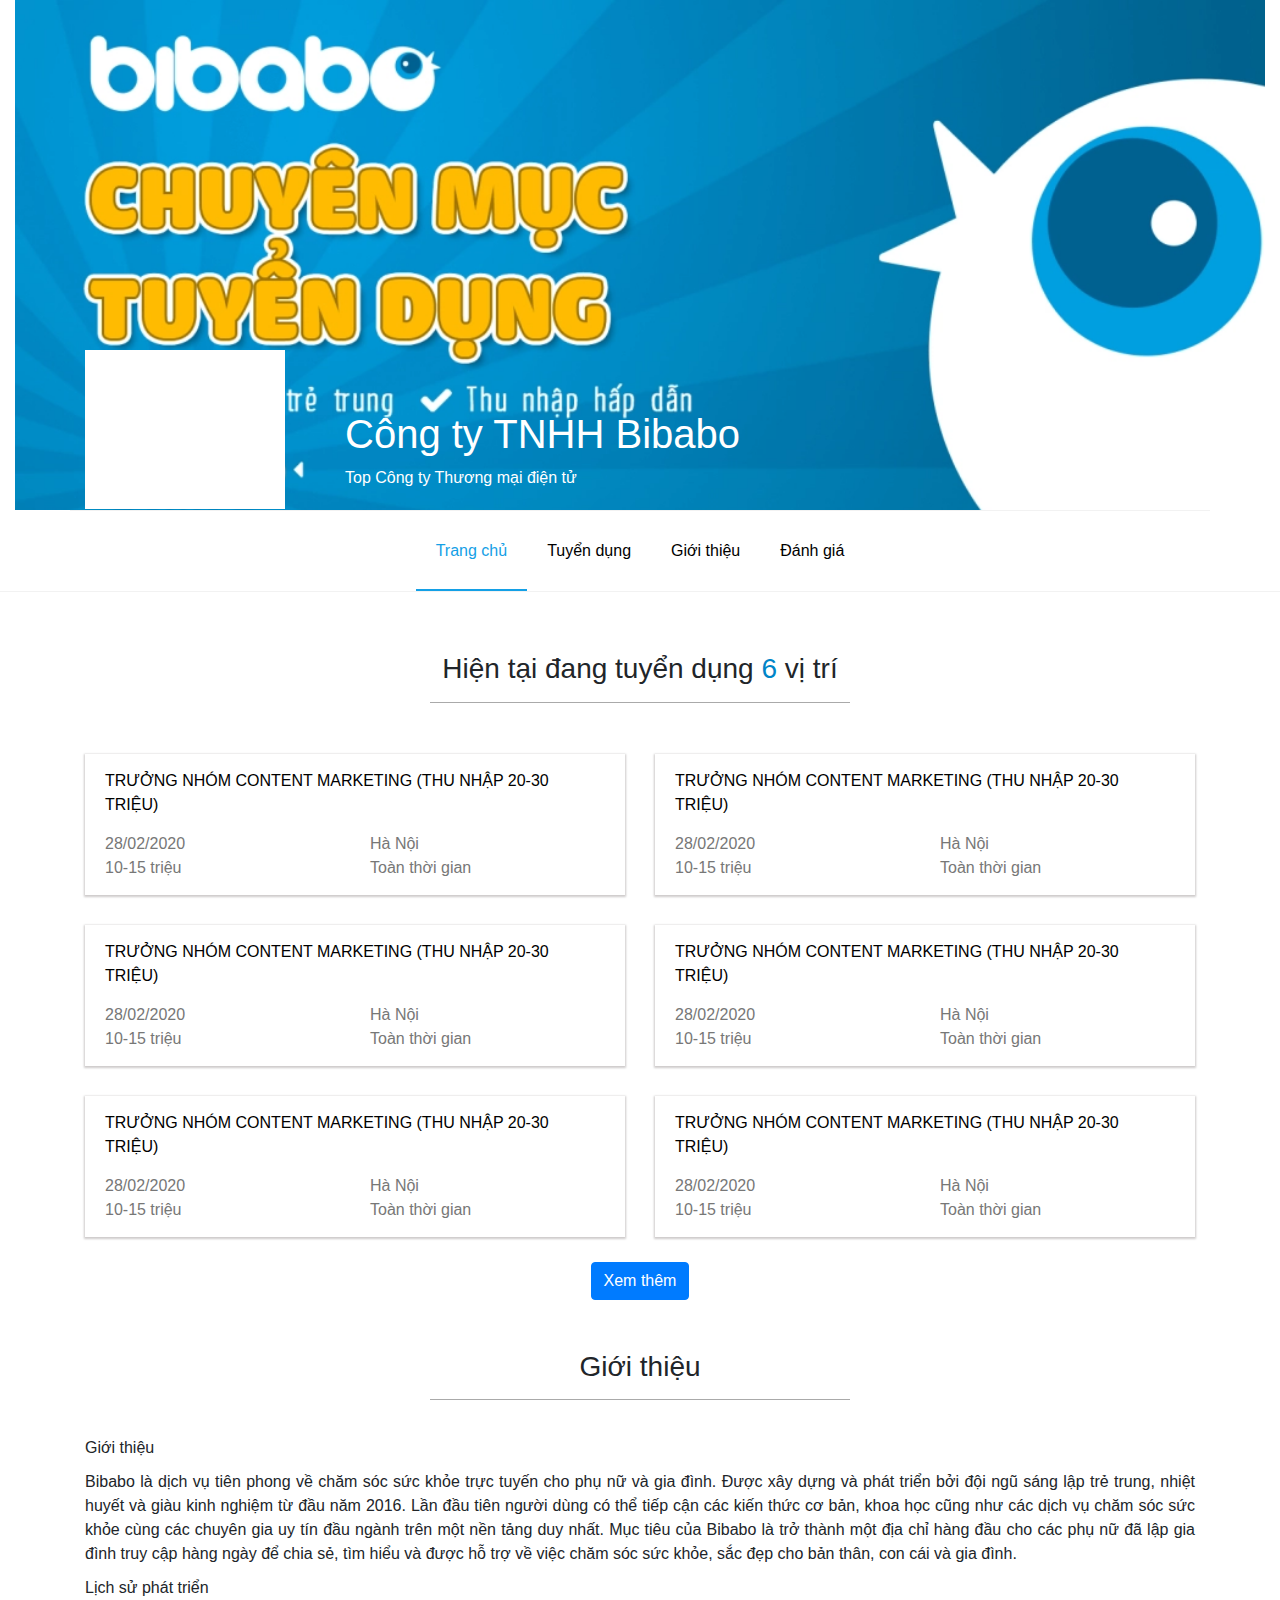
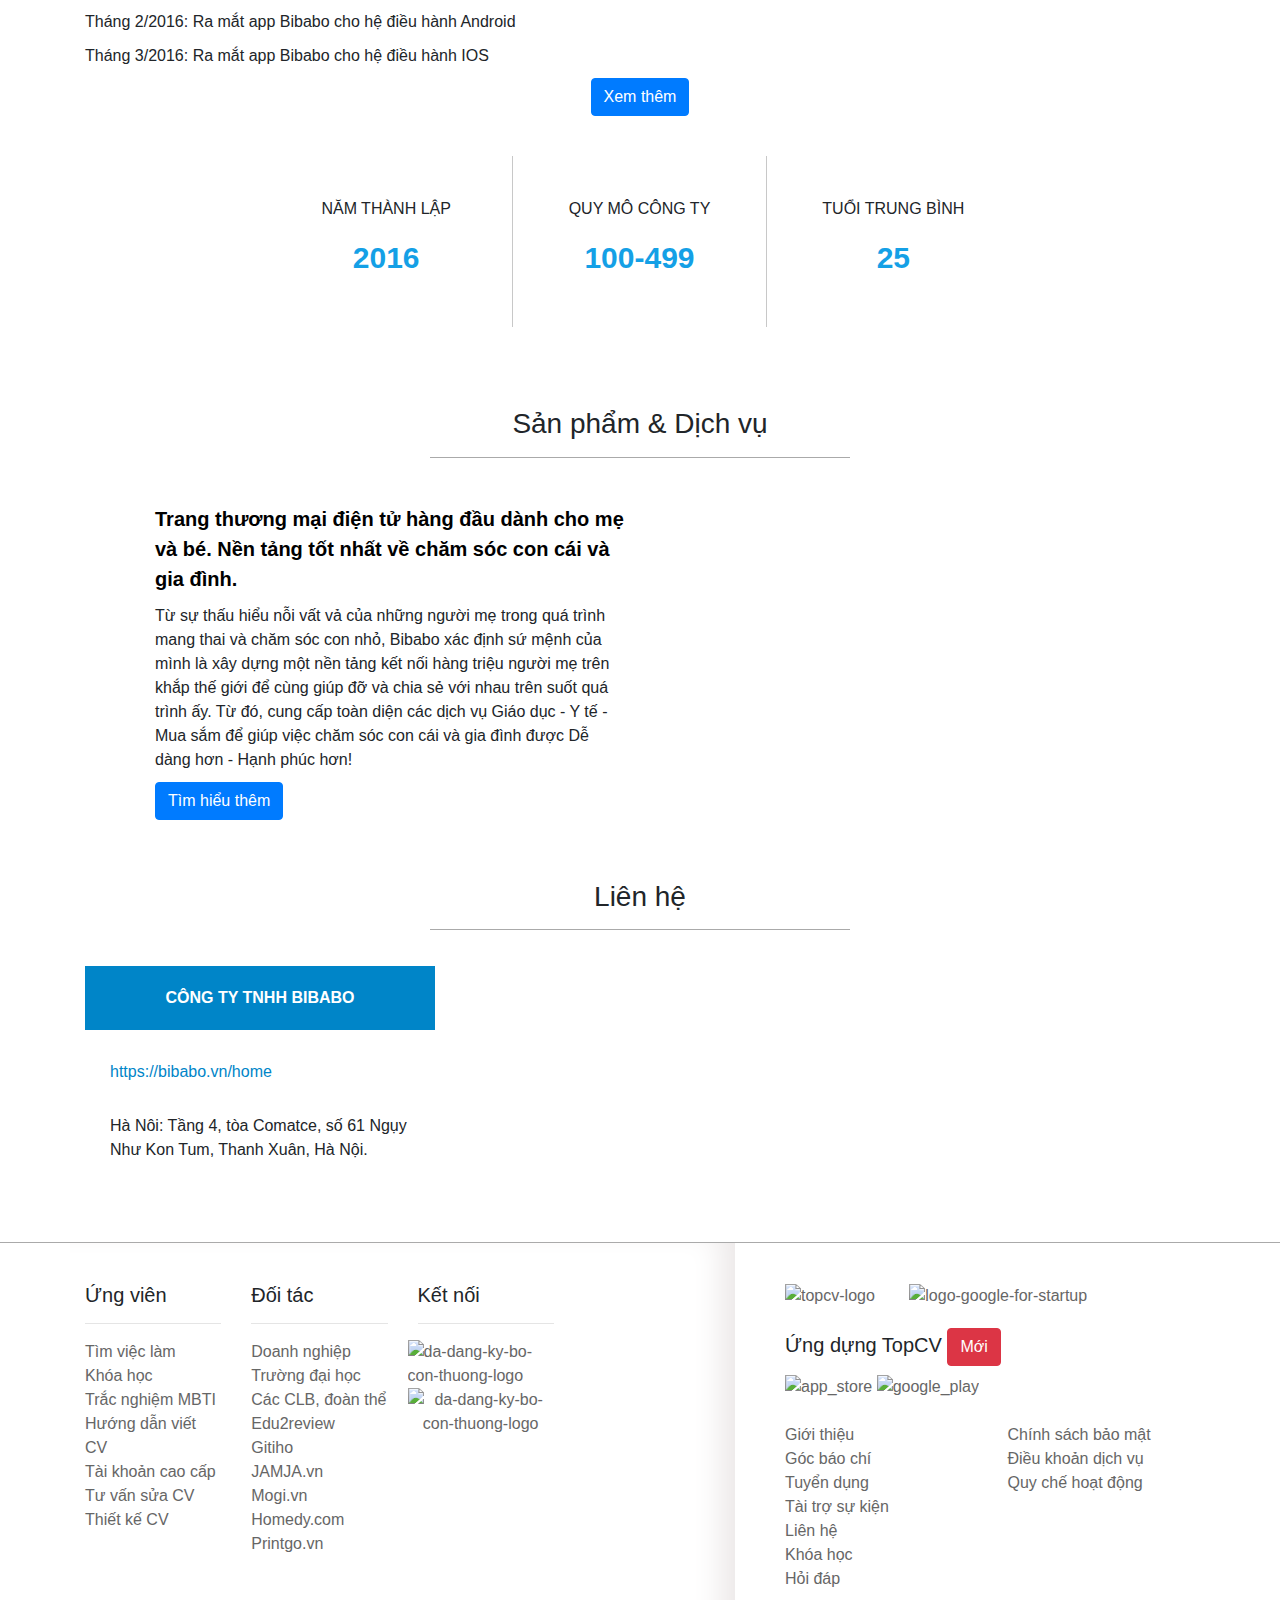
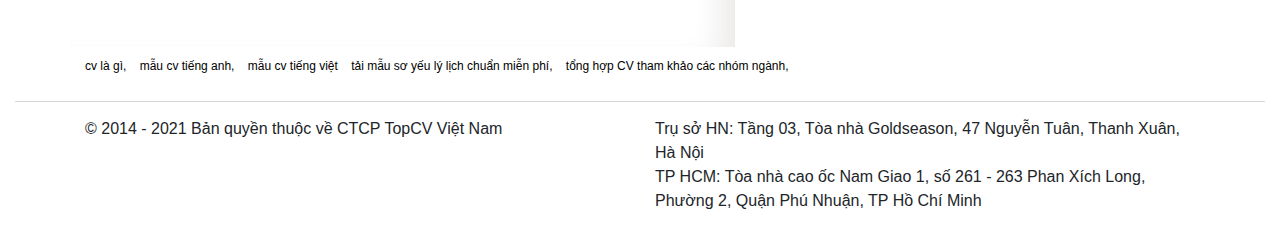
==== index.html @ a56f19a6 "Test front-end" ====
<!doctype html>
<html lang="en">

<head>
  <title>Công ty TNHH Bibabo - Chuyên trang tuyển dụng</title>
  <!-- Required meta tags -->
  <meta charset="utf-8">
  <meta name="viewport" content="width=device-width, initial-scale=1, shrink-to-fit=no">
  <link rel="icon" href="https://www.topcv.vn/v3/images/new/favicon.ico" type="image/x-icon">

  <!-- Bootstrap CSS -->
  <link rel="stylesheet" href="css/bootstrap.min.css">
  <link rel="stylesheet" href="https://pro.fontawesome.com/releases/v5.10.0/css/all.css"
    integrity="sha384-AYmEC3Yw5cVb3ZcuHtOA93w35dYTsvhLPVnYs9eStHfGJvOvKxVfELGroGkvsg+p" crossorigin="anonymous" />
  <link rel="stylesheet" href="css/myCSS.css">

</head>

<body>
  <div class="container-fluid" id="header">
    <div id="banner">
      <!-- <img src="images/BM8U6FrysCcQpXoqJzgl.webp" alt="" style="width:100%; height: 480px;"> -->
      <div class="container" style="padding-top: 350px;">
        <div id="logo_head">
          <img src="https://static.topcv.vn/company_logos/cong-ty-tnhh-bibabo-5f7d6b981f08b.jpg" alt="">
        </div>
        <div id="name_head">
          <h1>Công ty TNHH Bibabo</h1>
          <div>
            <a href="#" style="color: #fff">Top Công ty Thương mại điện tử</a>
          </div>
        </div>
      </div>
    </div>
    <div class="container" id="menu">
      <ul class="nav justify-content-center nav_fix d-flex">
        <li class="nav-item">
          <a class="nav-link active" href="index.html">Trang chủ</a>
        </li>
        <li class="nav-item">
          <a class="nav-link " href="tuyendung.html">Tuyển dụng</a>
        </li>
        <li class="nav-item">
          <a class="nav-link " href="gioithieu.html">Giới thiệu</a>
        </li>
        <li class="nav-item">
          <a class="nav-link " href="danhgia.html">Đánh giá</a>
        </li>
      </ul>
    </div>
  </div>
  <div id="main">
    <div class="container">
      <div class="main_top">
        <h3>Hiện tại đang tuyển dụng <span style="color: #0085c8;">6</span> vị trí</h3>
        <hr>
      </div>
      <div class="main_bottom">
        <div class="row">
          <div class="col-md-6 col-sm-12 col-xs-12 wrapper-item">
            <div class="item">
              <div class="title">
                <a href="">Trưởng Nhóm Content Marketing (Thu Nhập 20-30 Triệu)</a>
              </div>
              <div class="row">
                <div class="col-md-6 col-sm-6">
                  <i class="far fa-calendar-alt"></i>
                  <span>28/02/2020</span>
                </div>
                <div class="col-md-6 col-sm-6">
                  <i class="fas fa-map-marker-alt"></i>
                  <span>Hà Nội</span>
                </div>
                <div class="col-md-6 col-sm-6">
                  <i class="fas fa-dollar-sign"></i>
                  <span>10-15 triệu</span>
                </div>
                <div class="col-md-6 col-sm-6">
                  <i class="far fa-clock"></i>
                  <span>Toàn thời gian</span>
                </div>
              </div>
            </div>
          </div>
          <div class="col-md-6 col-sm-12 col-xs-12 wrapper-item">
            <div class="item">
              <div class="title">
                <a href="">Trưởng Nhóm Content Marketing (Thu Nhập 20-30 Triệu)</a>
              </div>
              <div class="row">
                <div class="col-md-6 col-sm-6">
                  <i class="far fa-calendar-alt"></i>
                  <span>28/02/2020</span>
                </div>
                <div class="col-md-6 col-sm-6">
                  <i class="fas fa-map-marker-alt"></i>
                  <span>Hà Nội</span>
                </div>
                <div class="col-md-6 col-sm-6">
                  <i class="fas fa-dollar-sign"></i>
                  <span>10-15 triệu</span>
                </div>
                <div class="col-md-6 col-sm-6">
                  <i class="far fa-clock"></i>
                  <span>Toàn thời gian</span>
                </div>
              </div>
            </div>
          </div>
          <div class="col-md-6 col-sm-12 col-xs-12 wrapper-item">
            <div class="item">
              <div class="title">
                <a href="">Trưởng Nhóm Content Marketing (Thu Nhập 20-30 Triệu)</a>
              </div>
              <div class="row">
                <div class="col-md-6 col-sm-6">
                  <i class="far fa-calendar-alt"></i>
                  <span>28/02/2020</span>
                </div>
                <div class="col-md-6 col-sm-6">
                  <i class="fas fa-map-marker-alt"></i>
                  <span>Hà Nội</span>
                </div>
                <div class="col-md-6 col-sm-6">
                  <i class="fas fa-dollar-sign"></i>
                  <span>10-15 triệu</span>
                </div>
                <div class="col-md-6 col-sm-6">
                  <i class="far fa-clock"></i>
                  <span>Toàn thời gian</span>
                </div>
              </div>
            </div>
          </div>
          <div class="col-md-6 col-sm-12 col-xs-12 wrapper-item">
            <div class="item">
              <div class="title">
                <a href="">Trưởng Nhóm Content Marketing (Thu Nhập 20-30 Triệu)</a>
              </div>
              <div class="row">
                <div class="col-md-6 col-sm-6">
                  <i class="far fa-calendar-alt"></i>
                  <span>28/02/2020</span>
                </div>
                <div class="col-md-6 col-sm-6">
                  <i class="fas fa-map-marker-alt"></i>
                  <span>Hà Nội</span>
                </div>
                <div class="col-md-6 col-sm-6">
                  <i class="fas fa-dollar-sign"></i>
                  <span>10-15 triệu</span>
                </div>
                <div class="col-md-6 col-sm-6">
                  <i class="far fa-clock"></i>
                  <span>Toàn thời gian</span>
                </div>
              </div>
            </div>
          </div>
          <div class="col-md-6 col-sm-12 col-xs-12 wrapper-item">
            <div class="item">
              <div class="title">
                <a href="">Trưởng Nhóm Content Marketing (Thu Nhập 20-30 Triệu)</a>
              </div>
              <div class="row">
                <div class="col-md-6 col-sm-6">
                  <i class="far fa-calendar-alt"></i>
                  <span>28/02/2020</span>
                </div>
                <div class="col-md-6 col-sm-6">
                  <i class="fas fa-map-marker-alt"></i>
                  <span>Hà Nội</span>
                </div>
                <div class="col-md-6 col-sm-6">
                  <i class="fas fa-dollar-sign"></i>
                  <span>10-15 triệu</span>
                </div>
                <div class="col-md-6 col-sm-6">
                  <i class="far fa-clock"></i>
                  <span>Toàn thời gian</span>
                </div>
              </div>
            </div>
          </div>
          <div class="col-md-6 col-sm-12 col-xs-12 wrapper-item">
            <div class="item">
              <div class="title">
                <a href="">Trưởng Nhóm Content Marketing (Thu Nhập 20-30 Triệu)</a>
              </div>
              <div class="row">
                <div class="col-md-6 col-sm-6">
                  <i class="far fa-calendar-alt"></i>
                  <span>28/02/2020</span>
                </div>
                <div class="col-md-6 col-sm-6">
                  <i class="fas fa-map-marker-alt"></i>
                  <span>Hà Nội</span>
                </div>
                <div class="col-md-6 col-sm-6">
                  <i class="fas fa-dollar-sign"></i>
                  <span>10-15 triệu</span>
                </div>
                <div class="col-md-6 col-sm-6">
                  <i class="far fa-clock"></i>
                  <span>Toàn thời gian</span>
                </div>
              </div>
            </div>
          </div>
        </div>
      </div>
      <div class="text-center" style="margin: 10px 0;">
        <a class="btn btn-primary" href="tuyendung.html">Xem thêm <i class="fas fa-angle-right"></i></a>
      </div>
    </div>
    <div class="container">
      <div class="main_top">
        <h3>Giới thiệu</h3>
        <hr>
      </div>
      <div class="main_bottom">
        <div class="content" style="text-align: justify;">
          <p>Giới thiệu</p>
          <p>Bibabo là dịch vụ tiên phong về chăm sóc sức khỏe trực tuyến cho phụ nữ và gia đình. Được xây dựng và phát
            triển bởi đội ngũ sáng lập trẻ trung, nhiệt huyết và giàu kinh nghiệm từ đầu năm 2016. Lần đầu tiên người
            dùng
            có thể tiếp cận các kiến thức cơ bản, khoa học cũng như các dịch vụ chăm sóc sức khỏe cùng các chuyên gia uy
            tín đầu ngành trên một nền tảng duy nhất. Mục tiêu của Bibabo là trở thành một địa chỉ hàng đầu cho các phụ
            nữ
            đã lập gia đình truy cập hàng ngày để chia sẻ, tìm hiểu và được hỗ trợ về việc chăm sóc sức khỏe, sắc đẹp
            cho
            bản thân, con cái và gia đình.</p>
          <p>Lịch sử phát triển</p>
          <p>Tháng 2/2016: Ra mắt app Bibabo cho hệ điều hành Android</p>
          <p>Tháng 3/2016: Ra mắt app Bibabo cho hệ điều hành IOS</p>
          <div class="collapse" id="collapseExample">
            <div>
              <p>Tháng 5/2016: Số lượng người dùng app Bibabo đạt 10.000</p>
              <p>Tháng 8/2016: Chính thức ra mắt hệ thống thương mại điện tử Bibashop</p>
              <p>Tháng 2/2017: Người dùng app Bibabo đạt mốc 200.000</p>
            </div>
          </div>
        </div>
        <div class="text-center">
          <a class="btn btn-primary" data-toggle="collapse" href="#collapseExample" role="button" aria-expanded="false"
            aria-controls="collapseExample">
            Xem thêm <i class="fas fa-angle-right"></i>
          </a>
        </div>
      </div>
    </div>
    <div class="container">
      <div id="infor">
        <div class="row">
          <div class="col-md-2"></div>
          <div class="col-md-8">
            <div class="row text-center">
              <div class="col-md-4" style="background: #fff; border-right: 1px solid #c8c8c8;">
                <div class="box">
                  <div class="icon-box item-box"><i class="far fa-calendar-alt"></i></div>
                  <div class="title-box item-box">Năm thành lập</div>
                  <div class="val-box item-box">2016</div>
                </div>
              </div>
              <div class="col-md-4" style="background: #fff; border-right: 1px solid #c8c8c8;">
                <div class="box">
                  <div class="icon-box item-box"><i class="fas fa-users"></i></div>
                  <div class="title-box item-box">Quy mô công ty</div>
                  <div class="val-box item-box">100-499</div>
                </div>
              </div>
              <div class="col-md-4">
                <div class="box" style="background: #fff;">
                  <div class="icon-box item-box"><i class="fas fa-birthday-cake"></i></div>
                  <div class="title-box item-box">Tuổi trung bình</div>
                  <div class="val-box item-box">25</div>
                </div>
              </div>
            </div>
          </div>
        </div>
      </div>
    </div>
    <div class="container">
      <div id="product">
        <div class="main_top">
          <h3>Sản phẩm & Dịch vụ</h3>
          <hr>
        </div>
        <div class="main_bottom" id="product_content">
          <div class="row">
            <div class="col-md-6 col-sm-12">
              <div style="margin-bottom: 10px;">
                <a style="font-weight: bold;font-size: 20px;" href="#">Trang thương mại điện tử hàng đầu dành cho mẹ và
                  bé. Nền tảng tốt nhất về chăm sóc con cái và gia đình.</a>
              </div>
              <p>Từ sự thấu hiểu nỗi vất vả của những người mẹ trong quá trình mang thai và chăm sóc con nhỏ, Bibabo xác
                định sứ mệnh
                của mình là xây dựng một nền tảng kết nối hàng triệu người mẹ trên khắp thế giới để cùng giúp đỡ và chia
                sẻ với nhau trên
                suốt quá trình ấy. Từ đó, cung cấp toàn diện các dịch vụ Giáo dục - Y tế - Mua sắm để giúp việc chăm sóc
                con cái và gia
                đình được Dễ dàng hơn - Hạnh phúc hơn!</p>
              <div style="margin: 10px 0;">
                <a class="btn btn-primary" href="#">Tìm hiểu thêm <i class="fas fa-angle-right"></i></a>
              </div>
            </div>
            <div class="col-md-6 col-sm-12">
              <img style="max-width:100%"
                src="https://static.topcv.vn/premium_companies/services/b2c56e9846b5e0261707d430a480cfef-5f55f10886e73.jpg"
                alt="">
            </div>
          </div>
        </div>
      </div>
    </div>
    <div class="container">
      <div id="contact">
        <div class="main_top">
          <h3>Liên hệ</h3>
          <hr>
        </div>
        <div class="main_bottom">
          <div class="row">
            <div class="col-md-4">
              <div class="title_contact">
                CÔNG TY TNHH BIBABO
              </div>
              <div class="content_contact">
                <p style="padding: 10px 25px;"><i class="fas fa-globe-americas"></i> <span><a style="color:#0085c8;"
                      href="">https://bibabo.vn/home</a></span></p>
                <p style="padding: 10px 25px;"><i class="fas fa-map-marker-alt"></i> Hà Nôi: Tầng 4, tòa Comatce, số 61
                  Ngụy Như Kon Tum, Thanh Xuân, Hà Nội.</p>
              </div>
            </div>
            <div class="col-md-8" style="padding: 15px; height: 195px;">
              <iframe style="height: 100%; width: 100%;" id="map"
                src="https://www.google.com/maps/embed?pb=!1m18!1m12!1m3!1d3724.7986707040295!2d105.81377695080275!3d21.0007059940419!2m3!1f0!2f0!3f0!3m2!1i1024!2i768!4f13.1!3m3!1m2!1s0x3135ac9b3f23b42b%3A0x49fa01aaa06d239b!2sVinhomes%20Royal%20City!5e0!3m2!1svi!2s!4v1604622044796!5m2!1svi!2s"
                width="100%" height="450" frameborder="0" style="border:0;" allowfullscreen="" aria-hidden="false"
                tabindex="0"></iframe>
            </div>
          </div>
        </div>
      </div>
    </div>
  </div>
  <div class="container-fluid" id="footer">
    <div id="footer_top">
      <div class="container">
        <div class="row">
          <div class="col-md-7 col-sm-12 footer_top_left">
            <div class="row">
              <div class="col-xs-6 col-sm-3 ">
                <h5>Ứng viên</h5>
                <hr>
                <ul style="padding-left: 0;">
                  <li><a href="#">Tìm việc làm</a></li>
                  <li><a href="#">Khóa học</a></li>
                  <li><a href="#">Trắc nghiệm MBTI</a></li>
                  <li><a href="#">Hướng dẫn viết CV</a></li>
                  <li><a href="#">Tài khoản cao cấp</a></li>
                  <li><a href="#">Tư vấn sửa CV</a></li>
                  <li><a href="#">Thiết kế CV</a></li>
                </ul>
              </div>
              <div class="col-xs-6 col-sm-3 ">
                <h5>Đối tác</h5>
                <hr>
                <ul style="padding-left: 0;">
                  <li><a href="#">Doanh nghiệp</a></li>
                  <li><a href="#">Trường đại học</a></li>
                  <li><a href="#">Các CLB, đoàn thể</a></li>
                  <li><a href="#">Edu2review</a></li>
                  <li><a href="#">Gitiho</a></li>
                  <li><a href="#">JAMJA.vn</a></li>
                  <li><a href="#">Mogi.vn</a></li>
                  <li><a href="#">Homedy.com</a></li>
                  <li><a href="#">Printgo.vn</a></li>
                </ul>
              </div>
              <div class="col-xs-6 col-sm-3 ">
                <h5>Kết nối</h5>
                <hr>
                <ul style="padding-left: 0;">
                  <li>
                    <div class="icon_footer">
                      <i class="fab fa-facebook-f"></i>
                      <i class="fab fa-twitter"></i>
                      <i class="fab fa-linkedin-in"></i>
                      <i class="fab fa-youtube"></i>
                    </div>
                  </li>
                  <li>
                    <a href="#">
                      <img src="https://www.topcv.vn/images/bct.jpg" alt="da-dang-ky-bo-con-thuong-logo"
                        style="max-height: 56px; margin-left: -10px;">
                    </a>
                  </li>
                  <li>
                    <a href="#" style="max-height: 56px; text-align: center">
                      <img
                        src="//images.dmca.com/Badges/_dmca_premi_badge_2.png?ID=1b16a667-a95e-4730-846f-46f962522fce"
                        alt="da-dang-ky-bo-con-thuong-logo" style="max-height: 56px; margin-left: -10px;">
                    </a>
                  </li>
                </ul>
              </div>
            </div>
          </div>
          <div class="col-md-5 col-sm-12 footer_top_right">
            <div class="footer_logo" style="margin-bottom: 20px;">
              <a href="#">
                <img src="https://www.topcv.vn/v3/images/topcv-logo-4.png" alt="topcv-logo" style="width: 110px;">
              </a>
              <a href="#">
                <img src="https://www.topcv.vn/images/banner/logo-google-for-startup.png" alt="logo-google-for-startup"
                  style="margin-left: 30px; width: 170px;">
              </a>
            </div>
            <h5>Ứng dựng TopCV <span class="btn btn-danger">Mới</span></h5>
            <a href="#">
              <img src="https://www.topcv.vn/v3/images/new/app-store-badge.png" alt="app_store" style="width: 120px;">
            </a>
            <a href="#">
              <img src="https://www.topcv.vn/v3/images/new/google-play-badge.png" alt="google_play"
                style="width: 120px;">
            </a>
            <br><br>
            <div class="row">
              <div class="col-xs-6 col-sm-6">
                <ul style="padding-left: 0;">
                  <li><a href="#">Giới thiệu</a></li>
                  <li><a href="#">Góc báo chí</a></li>
                  <li><a href="#">Tuyển dụng</a></li>
                  <li><a href="#">Tài trợ sự kiện</a></li>
                  <li><a href="#">Liên hệ</a></li>
                  <li><a href="#">Khóa học</a></li>
                  <li><a href="#">Hỏi đáp</a></li>
                </ul>
              </div>
              <div class="col-xs-6 col-sm-6">
                <ul style="padding-left: 0;">
                  <li><a href="#">Chính sách bảo mật</a></li>
                  <li><a href="#">Điều khoản dịch vụ</a></li>
                  <li><a href="#">Quy chế hoạt động</a></li>
                </ul>
              </div>
            </div>
          </div>
        </div>
      </div>
    </div>
    <div id="footer_body">
      <div class="container">
        <ul class="list_keyword">
          <li><a href="">cv là gì,</a></li>
          <li><a href="">mẫu cv tiếng anh,</a></li>
          <li><a href="">mẫu cv tiếng việt</a></li>
          <li><a href="">tải mẫu sơ yếu lý lịch chuẩn miễn phí,</a></li>
          <li><a href="">tổng hợp CV tham khảo các nhóm ngành,</a></li>
        </ul>
      </div>
    </div>
    <div id="footer_bottom">
      <div class="container">
        <div class="row">
          <div class="col-md-6 col-sm-12">
            © 2014 - 2021 Bản quyền thuộc về CTCP TopCV Việt Nam
          </div>
          <div class="col-md-6 col-sm-12">
            Trụ sở HN: Tầng 03, Tòa nhà Goldseason, 47 Nguyễn Tuân, Thanh Xuân, Hà Nội
            <br>
            TP HCM: Tòa nhà cao ốc Nam Giao 1, số 261 - 263 Phan Xích Long, Phường 2, Quận Phú Nhuận, TP Hồ Chí Minh
          </div>
        </div>
      </div>
    </div>
  </div>

  <!-- Optional JavaScript -->
  <!-- jQuery first, then Popper.js, then Bootstrap JS -->
  <script src="https://code.jquery.com/jquery-3.3.1.slim.min.js"
    integrity="sha384-q8i/X+965DzO0rT7abK41JStQIAqVgRVzpbzo5smXKp4YfRvH+8abtTE1Pi6jizo"
    crossorigin="anonymous"></script>
  <script src="https://cdnjs.cloudflare.com/ajax/libs/popper.js/1.14.7/umd/popper.min.js"
    integrity="sha384-UO2eT0CpHqdSJQ6hJty5KVphtPhzWj9WO1clHTMGa3JDZwrnQq4sF86dIHNDz0W1"
    crossorigin="anonymous"></script>
  <script src="https://stackpath.bootstrapcdn.com/bootstrap/4.3.1/js/bootstrap.min.js"
    integrity="sha384-JjSmVgyd0p3pXB1rRibZUAYoIIy6OrQ6VrjIEaFf/nJGzIxFDsf4x0xIM+B07jRM"
    crossorigin="anonymous"></script>
</body>

</html>
---- css/myCSS.css ----
* {
    box-sizing: border-box;
    font-family: Arial, Helvetica, sans-serif;
}
li{
	list-style-type: none;
}
a{
	color: #000;
	text-decoration: none;
}
a:hover{
	text-decoration: none;
}
p{
    margin: 0 0 10px;
}
ul{
    padding-left: 0;
}
#header{
    border-bottom: 1px solid #f2f2f2;
    margin-bottom: 20px;
}
#banner{
    background-image: url('../images/banner.jpg');
    background-size: cover ;
    color: #fff;
}
#logo_head{
    width: 200px;
    height: 159px;
    float: left;
    background-color: #fff;
    display: flex;
    flex-direction: row;
    align-items: center;
    justify-content: center;
    padding: 8px;
}
#name_head{
    padding: 60px 0 20px 260px;
}
#menu{
    border-top: 1px solid #f2f2f2;
}
#menu li a {
    display: inline-block;
    padding: 20px;
    text-decoration: none;
    line-height: 40px;
    height: 80px;
    color: #000000;
}
#menu li a.active{
    color: #14a0e6;
    border-bottom: 2px solid #14a0e6;
}
#menu li a:hover{
    color: #14a0e6;
    border-bottom: 2px solid #14a0e6;
}
/* .nav_fix{
    position: fixed; top: 0; left: 0; width: 100%;  z-index: 10;
} */
/* #main{
    background-color: #fff;
} */
#main{
    padding-bottom: 40px;
}
.main_top{
    text-align: center;
    padding: 40px 20px 20px;
}
.main_top hr{
    width: 420px;
    max-width: 80%;
    border-top: 1px solid #aaa;
}
.main_bottom .wrapper-item{
    padding: 15px ;
}
.main_bottom .item{
    padding: 15px 20px;
    background: #fff;
    box-shadow: 0 1px 2px 1px rgb(206, 203, 203);
    color: #777;
}
.main_bottom .item:hover{
    border: 1px solid #b3b3b3;
}
.main_bottom .item .title{
    text-transform: uppercase;
    padding-bottom: 15px;
}
#infor{
    margin: 40px 0px;
}
#infor{
    background-color: #fff;
}
#infor .item-box{
    font-size: 16px;
    text-transform: uppercase;
    padding: 7px 0;
}
#infor .icon-box{
    font-size: 100px;
    color: #777;
}
#infor .val-box{
    font-size: 30px;
    font-weight: 700;
    color: #14a0e6;
}
#product_content{
    padding: 10px 70px;
}
.title_contact{
    padding: 20px;
    text-transform: uppercase;
    color: #fff;
    font-weight: 700;
    background-color: #0085c8;
    text-align: center;
}
.content_contact{
    background: #fff;
    padding: 20px 0;
}
#footer{
    border-top: 1px solid #aaa;
}
#footer_top a{
    color: #666;
}
.footer_top_left{
    padding-top: 40px ;
    padding-bottom: 40px;
    box-shadow: inset -30px 1px 30px -16px rgb(236, 232, 232);
}
.footer_top_right{
    padding: 40px 10px 40px 50px;
}
#footer_body{
    font-size: 12px;
    padding: 10px 0;
    border-bottom: 1px solid rgb(216, 216, 216);
}
.list_keyword{
    padding-left: 0;
    margin-left: -5px;
}
.list_keyword li{
    display: inline-block;
    padding-right: 5px;
    padding-left: 5px;
}
#footer_bottom{
    padding: 15px 0;
}
/* ---------------- */
/* tuyendung.html */
.main_search{
    padding: 20px;
    margin-bottom: 20px;
}
/* ---------------- */
/* giiithieu.html */
#images{
    padding-bottom: 40px;
}
#policy .policy_box{
    min-height: 500px;
    background: #fff;
    padding: 25px 20px;
    box-shadow: 0 1px 2px 2px #eee;
}
#policy .icon-box{
    background-color: #0585c5;
    width: 80px;
    height: 80px;
    border-radius: 50%;
    color: #fff;
    text-align: center;
    line-height: 85px;
    margin: 20px auto;
}
#policy .title-box {
    text-align: center;
    margin: 10px 0;
    text-transform: uppercase;
    font-weight: bold;
}
#policy .val-box {
    text-align: left;
    margin: 10px 0;
}
/* ---------------- */
/* đánh giá.html */
.box{
    padding: 20px;
    margin-bottom: 20px;
}
.box_white{
    background-color:rgb(241, 241, 241);
}
.review_title{
    font-size: 20px;
    margin-bottom: 25px;
}
blockquote{
    font-size: inherit;
    font-style: italic;
    color: #666;
    border-left: 2px solid #00b14f;
    padding: 10px 20px;
    margin: 0 0 20px;
}
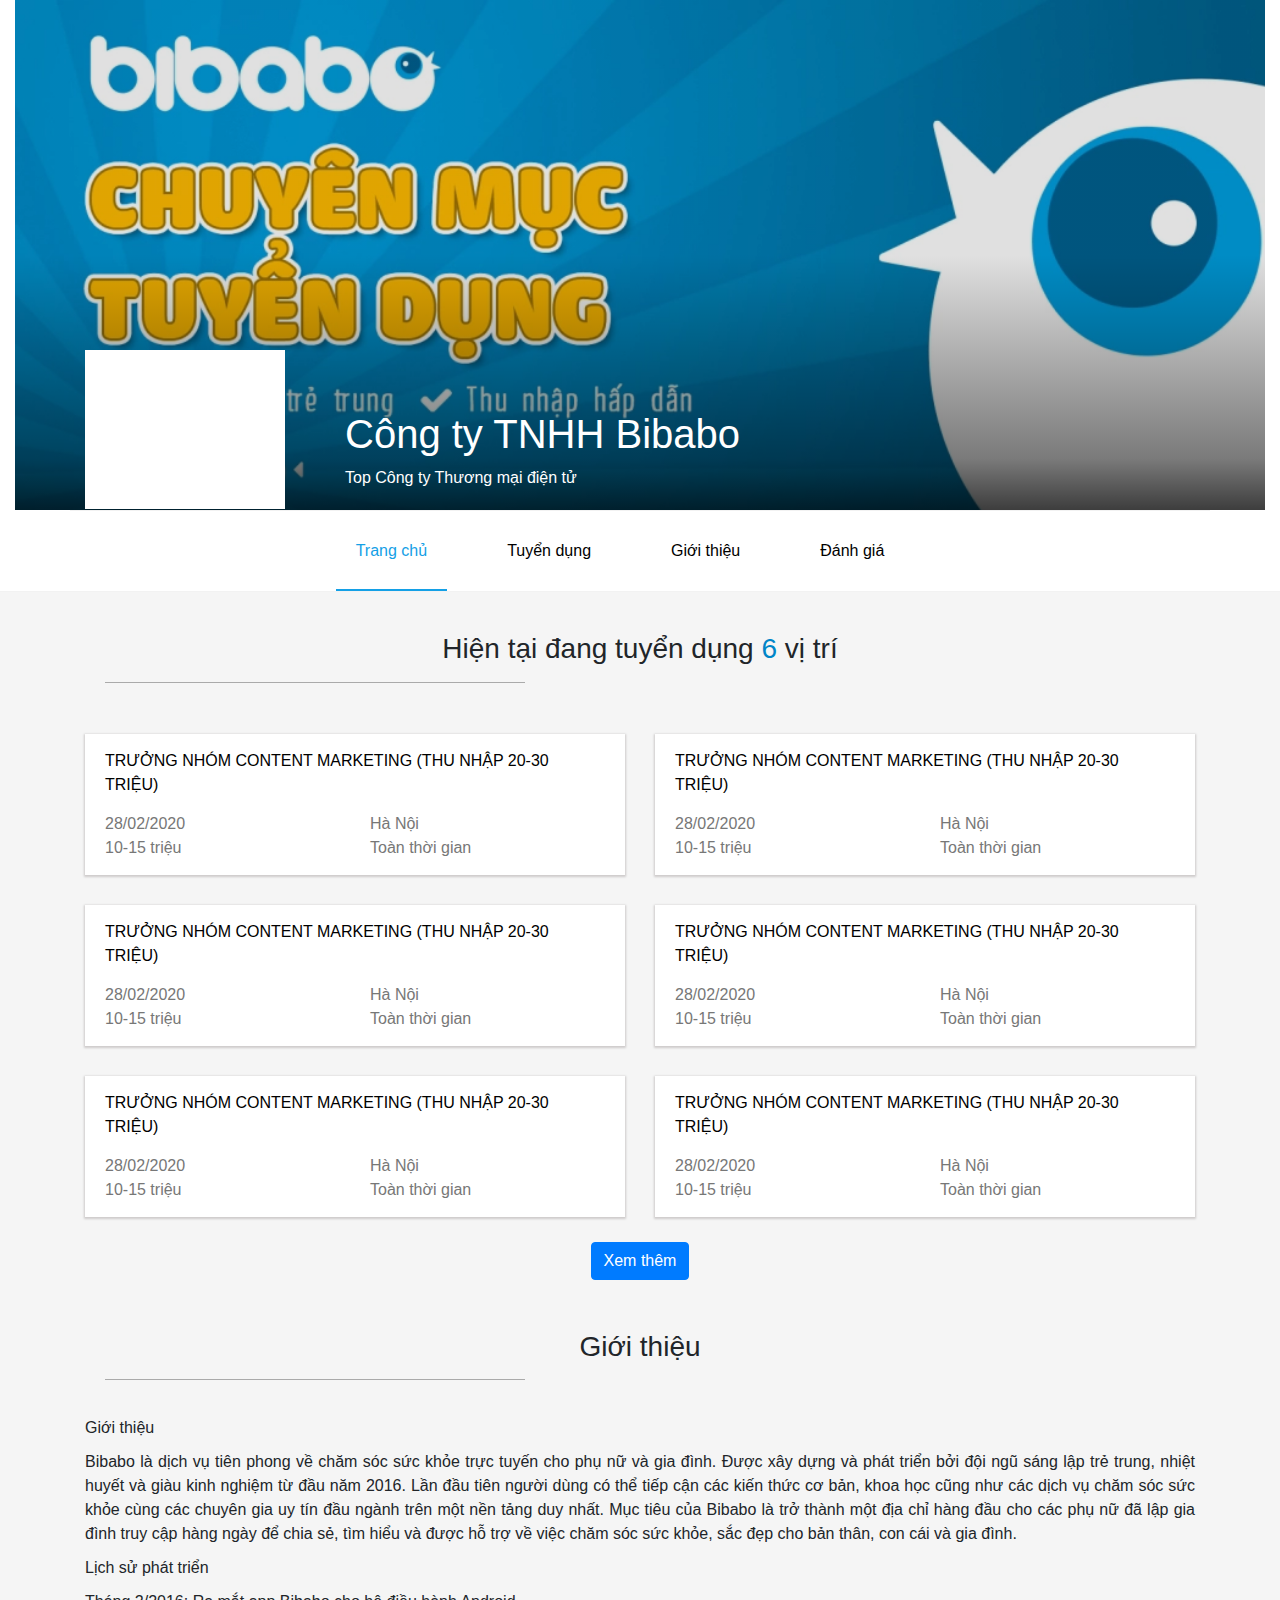
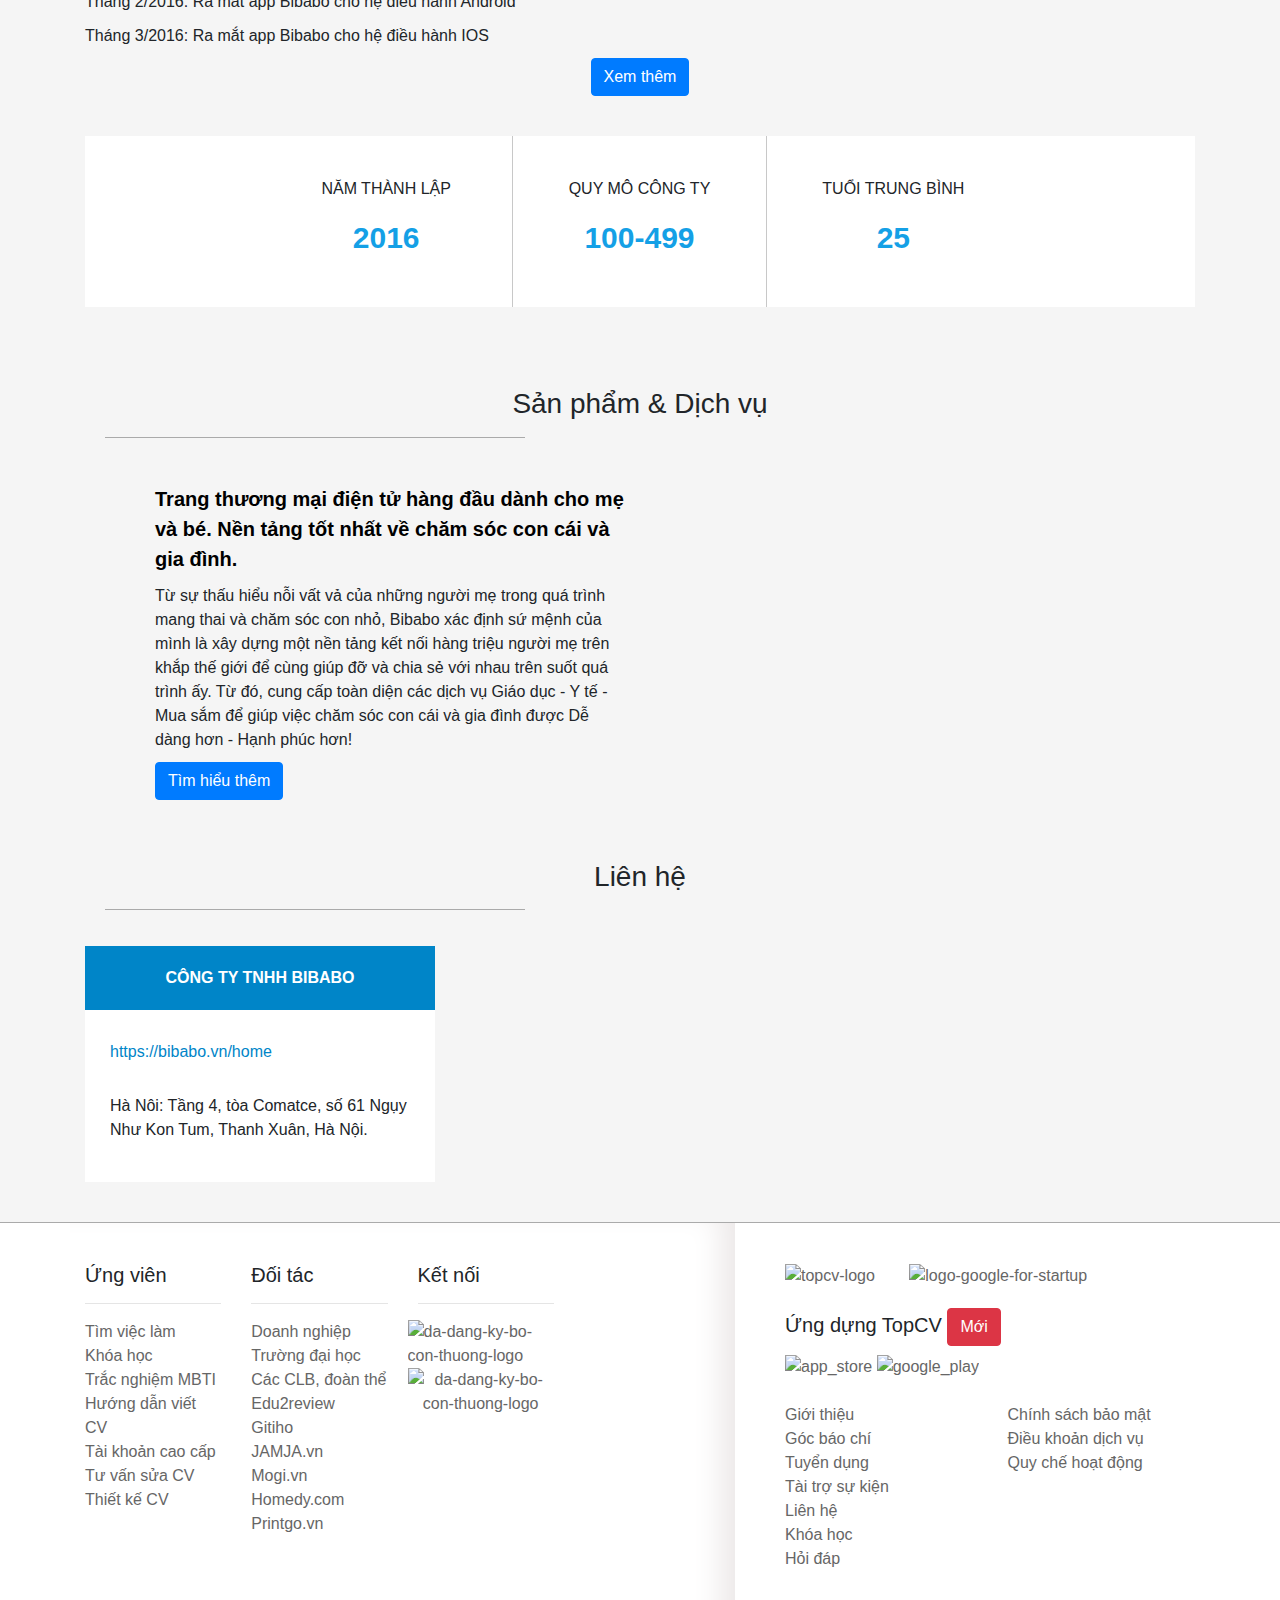
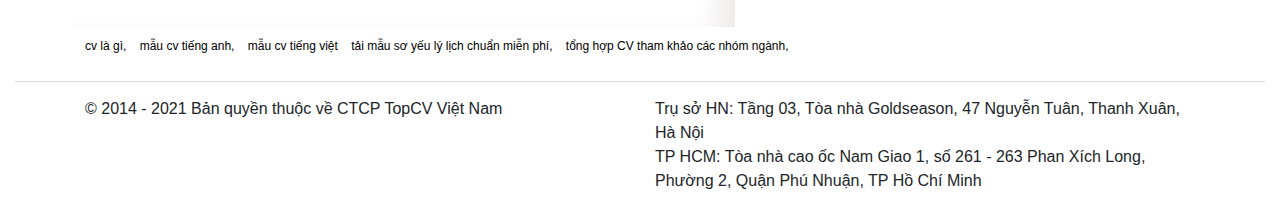
==== commit 91f140cc: "update responsive" ====
--- a/index.html
+++ b/index.html
@@ -19,21 +19,22 @@
 <body>
   <div class="container-fluid" id="header">
     <div id="banner">
-      <!-- <img src="images/BM8U6FrysCcQpXoqJzgl.webp" alt="" style="width:100%; height: 480px;"> -->
-      <div class="container" style="padding-top: 350px;">
-        <div id="logo_head">
-          <img src="https://static.topcv.vn/company_logos/cong-ty-tnhh-bibabo-5f7d6b981f08b.jpg" alt="">
-        </div>
-        <div id="name_head">
-          <h1>Công ty TNHH Bibabo</h1>
-          <div>
-            <a href="#" style="color: #fff">Top Công ty Thương mại điện tử</a>
+      <div class="cover_body">
+        <div class="container">
+          <div id="logo_head">
+            <img src="https://static.topcv.vn/company_logos/cong-ty-tnhh-bibabo-5f7d6b981f08b.jpg" alt="">
+          </div>
+          <div id="name_head">
+            <h1>Công ty TNHH Bibabo</h1>
+            <div>
+              <a href="#" style="color: #fff">Top Công ty Thương mại điện tử</a>
+            </div>
           </div>
         </div>
       </div>
     </div>
     <div class="container" id="menu">
-      <ul class="nav justify-content-center nav_fix d-flex">
+      <ul class="nav justify-content-center ">
         <li class="nav-item">
           <a class="nav-link active" href="index.html">Trang chủ</a>
         </li>
@@ -63,19 +64,19 @@
                 <a href="">Trưởng Nhóm Content Marketing (Thu Nhập 20-30 Triệu)</a>
               </div>
               <div class="row">
-                <div class="col-md-6 col-sm-6">
-                  <i class="far fa-calendar-alt"></i>
-                  <span>28/02/2020</span>
-                </div>
-                <div class="col-md-6 col-sm-6">
-                  <i class="fas fa-map-marker-alt"></i>
-                  <span>Hà Nội</span>
-                </div>
-                <div class="col-md-6 col-sm-6">
-                  <i class="fas fa-dollar-sign"></i>
-                  <span>10-15 triệu</span>
-                </div>
-                <div class="col-md-6 col-sm-6">
+                <div class="col-md-6 col-sm-6 col-xs-12">
+                  <i class="far fa-calendar-alt"></i>
+                  <span>28/02/2020</span>
+                </div>
+                <div class="col-md-6 col-sm-6 col-xs-12">
+                  <i class="fas fa-map-marker-alt"></i>
+                  <span>Hà Nội</span>
+                </div>
+                <div class="col-md-6 col-sm-6 col-xs-12">
+                  <i class="fas fa-dollar-sign"></i>
+                  <span>10-15 triệu</span>
+                </div>
+                <div class="col-md-6 col-sm-6 col-xs-12">
                   <i class="far fa-clock"></i>
                   <span>Toàn thời gian</span>
                 </div>
@@ -348,7 +349,7 @@
     <div id="footer_top">
       <div class="container">
         <div class="row">
-          <div class="col-md-7 col-sm-12 footer_top_left">
+          <div class=" col-sm-12 col-md-7 footer_top_left">
             <div class="row">
               <div class="col-xs-6 col-sm-3 ">
                 <h5>Ứng viên</h5>
@@ -407,7 +408,7 @@
               </div>
             </div>
           </div>
-          <div class="col-md-5 col-sm-12 footer_top_right">
+          <div class="col-sm-12 col-md-5 footer_top_right">
             <div class="footer_logo" style="margin-bottom: 20px;">
               <a href="#">
                 <img src="https://www.topcv.vn/v3/images/topcv-logo-4.png" alt="topcv-logo" style="width: 110px;">
--- a/css/myCSS.css
+++ b/css/myCSS.css
@@ -1,220 +1,338 @@
 * {
-    box-sizing: border-box;
-    font-family: Arial, Helvetica, sans-serif;
-}
-li{
-	list-style-type: none;
-}
-a{
-	color: #000;
-	text-decoration: none;
-}
-a:hover{
-	text-decoration: none;
-}
-p{
-    margin: 0 0 10px;
-}
-ul{
-    padding-left: 0;
-}
-#header{
-    border-bottom: 1px solid #f2f2f2;
-    margin-bottom: 20px;
-}
-#banner{
-    background-image: url('../images/banner.jpg');
-    background-size: cover ;
-    color: #fff;
-}
-#logo_head{
-    width: 200px;
-    height: 159px;
-    float: left;
-    background-color: #fff;
-    display: flex;
-    flex-direction: row;
-    align-items: center;
-    justify-content: center;
-    padding: 8px;
-}
-#name_head{
-    padding: 60px 0 20px 260px;
-}
-#menu{
-    border-top: 1px solid #f2f2f2;
+  box-sizing: border-box;
+  font-family: Arial, Helvetica, sans-serif;
+  padding: 0;
+  margin: 0;
+}
+li {
+  list-style-type: none;
+}
+a {
+  color: #000;
+  text-decoration: none;
+}
+a:hover {
+  text-decoration: none;
+}
+p {
+  margin: 0 0 10px;
+}
+ul {
+  padding-left: 0;
+}
+.container{
+  /* max-width: initial; */
+}
+#header {
+  border-bottom: 1px solid #f2f2f2;
+  /* margin-bottom: 20px; */
+}
+#banner {
+  background-image: url("../images/banner.jpg");
+  background-size: cover;
+  color: #fff;
+}
+.cover_body {
+  padding-top: 350px;
+  background: linear-gradient(
+    to bottom,
+    rgba(0, 0, 0, 0.12) 50%,
+    rgba(0, 0, 0, 0.52) 90%,
+    rgba(0, 0, 0, 0.76)
+  );
+}
+@media (max-width: 767px) {
+  .cover_body {
+    padding-top: 100px;
+  }
+}
+@media (max-width: 991px) {
+  .cover_body {
+    /* padding-top: 150px; */
+    text-align: center;
+  }
+}
+#logo_head {
+  width: 200px;
+  height: 159px;
+  float: left;
+  background-color: #fff;
+  display: flex;
+  flex-direction: row;
+  align-items: center;
+  justify-content: center;
+  padding: 8px;
+}
+@media (max-width: 767px) {
+  #logo_head {
+    width: 100px;
+    height: 100px;
+  }
+}
+@media (max-width: 991px) {
+  #logo_head {
+    float: inherit;
+    margin: 0 auto;
+    width: 150px;
+    height: 150px;
+  }
+}
+#name_head {
+  padding: 60px 0 20px 260px;
+}
+@media (max-width: 991px) {
+  #name_head {
+    padding: 20px;
+  }
+}
+@media (max-width: 767px) {
+  #name_head h1 {
+    font-size: 26px;
+    font-weight: 700;
+  }
+}
+@media (max-width: 991px) {
+  #name_head h1 {
+    margin-top: 0;
+  }
+}
+#menu {
+  border-top: 1px solid #f2f2f2;
+}
+#menu li {
+  display: inline-block;
+  margin-right: 40px;
+  font-size: 16px;
 }
 #menu li a {
-    display: inline-block;
-    padding: 20px;
-    text-decoration: none;
-    line-height: 40px;
-    height: 80px;
-    color: #000000;
-}
-#menu li a.active{
-    color: #14a0e6;
-    border-bottom: 2px solid #14a0e6;
-}
-#menu li a:hover{
-    color: #14a0e6;
-    border-bottom: 2px solid #14a0e6;
-}
+  display: inline-block;
+  padding: 20px;
+  text-decoration: none;
+  line-height: 40px;
+  height: 80px;
+  color: #000000;
+}
+#menu li a.active {
+  color: #14a0e6;
+  border-bottom: 2px solid #14a0e6;
+}
+#menu li a:hover {
+  color: #14a0e6;
+  border-bottom: 2px solid #14a0e6;
+}
+@media (max-width: 767px){
+  #menu li {
+    margin-right: 10px;
+    font-size: 14px;
+  }
+}
+@media (max-width: 991px){
+  #menu li {
+    margin-right: 10px;
+  }
+}
+
 /* .nav_fix{
     position: fixed; top: 0; left: 0; width: 100%;  z-index: 10;
 } */
 /* #main{
     background-color: #fff;
 } */
-#main{
-    padding-bottom: 40px;
-}
-.main_top{
-    text-align: center;
-    padding: 40px 20px 20px;
-}
-.main_top hr{
-    width: 420px;
-    max-width: 80%;
-    border-top: 1px solid #aaa;
-}
-.main_bottom .wrapper-item{
-    padding: 15px ;
-}
-.main_bottom .item{
-    padding: 15px 20px;
-    background: #fff;
-    box-shadow: 0 1px 2px 1px rgb(206, 203, 203);
-    color: #777;
-}
-.main_bottom .item:hover{
-    border: 1px solid #b3b3b3;
-}
-.main_bottom .item .title{
-    text-transform: uppercase;
-    padding-bottom: 15px;
-}
-#infor{
-    margin: 40px 0px;
-}
-#infor{
-    background-color: #fff;
-}
-#infor .item-box{
-    font-size: 16px;
-    text-transform: uppercase;
-    padding: 7px 0;
-}
-#infor .icon-box{
-    font-size: 100px;
-    color: #777;
-}
-#infor .val-box{
-    font-size: 30px;
-    font-weight: 700;
-    color: #14a0e6;
-}
-#product_content{
-    padding: 10px 70px;
-}
-.title_contact{
-    padding: 20px;
-    text-transform: uppercase;
-    color: #fff;
-    font-weight: 700;
-    background-color: #0085c8;
-    text-align: center;
-}
-.content_contact{
-    background: #fff;
-    padding: 20px 0;
-}
-#footer{
-    border-top: 1px solid #aaa;
-}
-#footer_top a{
-    color: #666;
-}
-.footer_top_left{
-    padding-top: 40px ;
-    padding-bottom: 40px;
-    box-shadow: inset -30px 1px 30px -16px rgb(236, 232, 232);
-}
-.footer_top_right{
-    padding: 40px 10px 40px 50px;
-}
-#footer_body{
-    font-size: 12px;
-    padding: 10px 0;
-    border-bottom: 1px solid rgb(216, 216, 216);
-}
-.list_keyword{
-    padding-left: 0;
-    margin-left: -5px;
-}
-.list_keyword li{
-    display: inline-block;
-    padding-right: 5px;
-    padding-left: 5px;
-}
-#footer_bottom{
-    padding: 15px 0;
+#main {
+  padding-bottom: 40px;
+  background-color: #f5f5f5;
+}
+.main_top {
+  text-align: center;
+  padding: 40px 20px 20px;
+}
+.main_top hr {
+  width: 420px;
+  max-width: 80%;
+  border-top: 1px solid #aaa;
+}
+.main_bottom .wrapper-item {
+  padding: 15px;
+}
+.main_bottom .item {
+  padding: 15px 20px;
+  background: #fff;
+  box-shadow: 0 1px 2px 1px rgb(206, 203, 203);
+  color: #777;
+}
+.main_bottom .item:hover {
+  border: 1px solid #b3b3b3;
+}
+.main_bottom .item .title {
+  text-transform: uppercase;
+  padding-bottom: 15px;
+}
+#infor {
+  margin: 40px 0px;
+}
+#infor {
+  background-color: #fff;
+}
+#infor .item-box {
+  font-size: 16px;
+  text-transform: uppercase;
+  padding: 7px 0;
+}
+#infor .icon-box {
+  font-size: 100px;
+  color: #777;
+}
+#infor .val-box {
+  font-size: 30px;
+  font-weight: 700;
+  color: #14a0e6;
+}
+#product_content {
+  padding: 10px 70px;
+}
+.title_contact {
+  padding: 20px;
+  text-transform: uppercase;
+  color: #fff;
+  font-weight: 700;
+  background-color: #0085c8;
+  text-align: center;
+}
+.content_contact {
+  background: #fff;
+  padding: 20px 0;
+}
+#footer {
+  border-top: 1px solid #aaa;
+}
+#footer_top a {
+  color: #666;
+}
+.footer_top_left {
+  padding-top: 40px;
+  padding-bottom: 40px;
+  box-shadow: inset -30px 1px 30px -16px rgb(236, 232, 232);
+}
+.footer_top_right {
+  padding: 40px 10px 40px 50px;
+}
+@media (min-width: 768px){
+  #footer-top .footer_top_right {
+    padding-left: 50px;
+    float: right;
+  }
+}
+@media (min-width: 768px){
+  /* .col-sm-5 {
+    width: 41.66666667%;
+  } */
+}
+/* .col-sm-5 {
+    width: 41.66666667%;
+} */
+
+#footer_body {
+  font-size: 12px;
+  padding: 10px 0;
+  border-bottom: 1px solid rgb(216, 216, 216);
+}
+.list_keyword {
+  padding-left: 0;
+  margin-left: -5px;
+}
+.list_keyword li {
+  display: inline-block;
+  padding-right: 5px;
+  padding-left: 5px;
+}
+#footer_bottom {
+  padding: 15px 0;
 }
 /* ---------------- */
 /* tuyendung.html */
-.main_search{
-    padding: 20px;
-    margin-bottom: 20px;
+.main_search {
+  /* padding: 20px; */
+  margin-bottom: 20px;
+}
+.input-group{
+  margin-bottom: 15px;
 }
 /* ---------------- */
-/* giiithieu.html */
-#images{
-    padding-bottom: 40px;
-}
-#policy .policy_box{
-    min-height: 500px;
-    background: #fff;
-    padding: 25px 20px;
-    box-shadow: 0 1px 2px 2px #eee;
-}
-#policy .icon-box{
-    background-color: #0585c5;
-    width: 80px;
-    height: 80px;
-    border-radius: 50%;
-    color: #fff;
-    text-align: center;
-    line-height: 85px;
-    margin: 20px auto;
+/* gioithieu.html */
+.border_wrapper {
+  border-right: 1px solid #c8c8c8;
+}
+@media (max-width: 991px){
+  #infor .border_wrapper {
+    border-right: none;
+  }
+}
+#images {
+  padding-bottom: 40px;
+}
+#policy .policy_box {
+  min-height: 500px;
+  background: #fff;
+  padding: 25px 20px;
+  box-shadow: 0 1px 2px 2px #eee;
+}
+#policy .icon-box {
+  background-color: #0585c5;
+  width: 80px;
+  height: 80px;
+  border-radius: 50%;
+  color: #fff;
+  text-align: center;
+  line-height: 85px;
+  margin: 20px auto;
 }
 #policy .title-box {
-    text-align: center;
-    margin: 10px 0;
-    text-transform: uppercase;
-    font-weight: bold;
+  text-align: center;
+  margin: 10px 0;
+  text-transform: uppercase;
+  font-weight: bold;
 }
 #policy .val-box {
-    text-align: left;
-    margin: 10px 0;
-}
+  text-align: left;
+  margin: 10px 0;
+}
+
 /* ---------------- */
 /* đánh giá.html */
-.box{
-    padding: 20px;
-    margin-bottom: 20px;
-}
-.box_white{
-    background-color:rgb(241, 241, 241);
-}
-.review_title{
-    font-size: 20px;
-    margin-bottom: 25px;
-}
-blockquote{
-    font-size: inherit;
-    font-style: italic;
-    color: #666;
-    border-left: 2px solid #00b14f;
-    padding: 10px 20px;
-    margin: 0 0 20px;
-}
+.box {
+  padding: 20px;
+  margin-bottom: 20px;
+}
+.box_white {
+  background-color: rgb(255, 255, 255);
+}
+.review_title {
+  font-size: 20px;
+  margin-bottom: 25px;
+}
+blockquote {
+  font-size: inherit;
+  font-style: italic;
+  color: #666;
+  border-left: 2px solid #00b14f;
+  padding: 10px 20px;
+  margin: 0 0 20px;
+}
+/* ---------------- */
+/* responsive */
+@media screen and (max-width: 600px) {
+}
+/* Dành cho điện thoại */
+@media all and (min-width: 320px) {
+}
+/* Dành cho máy tính bảng chiều dọc */
+@media all and (min-width: 600px) {
+}
+
+/* Dành cho máy tính bảng chiều ngang */
+@media all and (min-width: 1024px) {
+}
+
+/* Dành cho màn hình desktop */
+@media all and (min-width: 1280px) {
+}
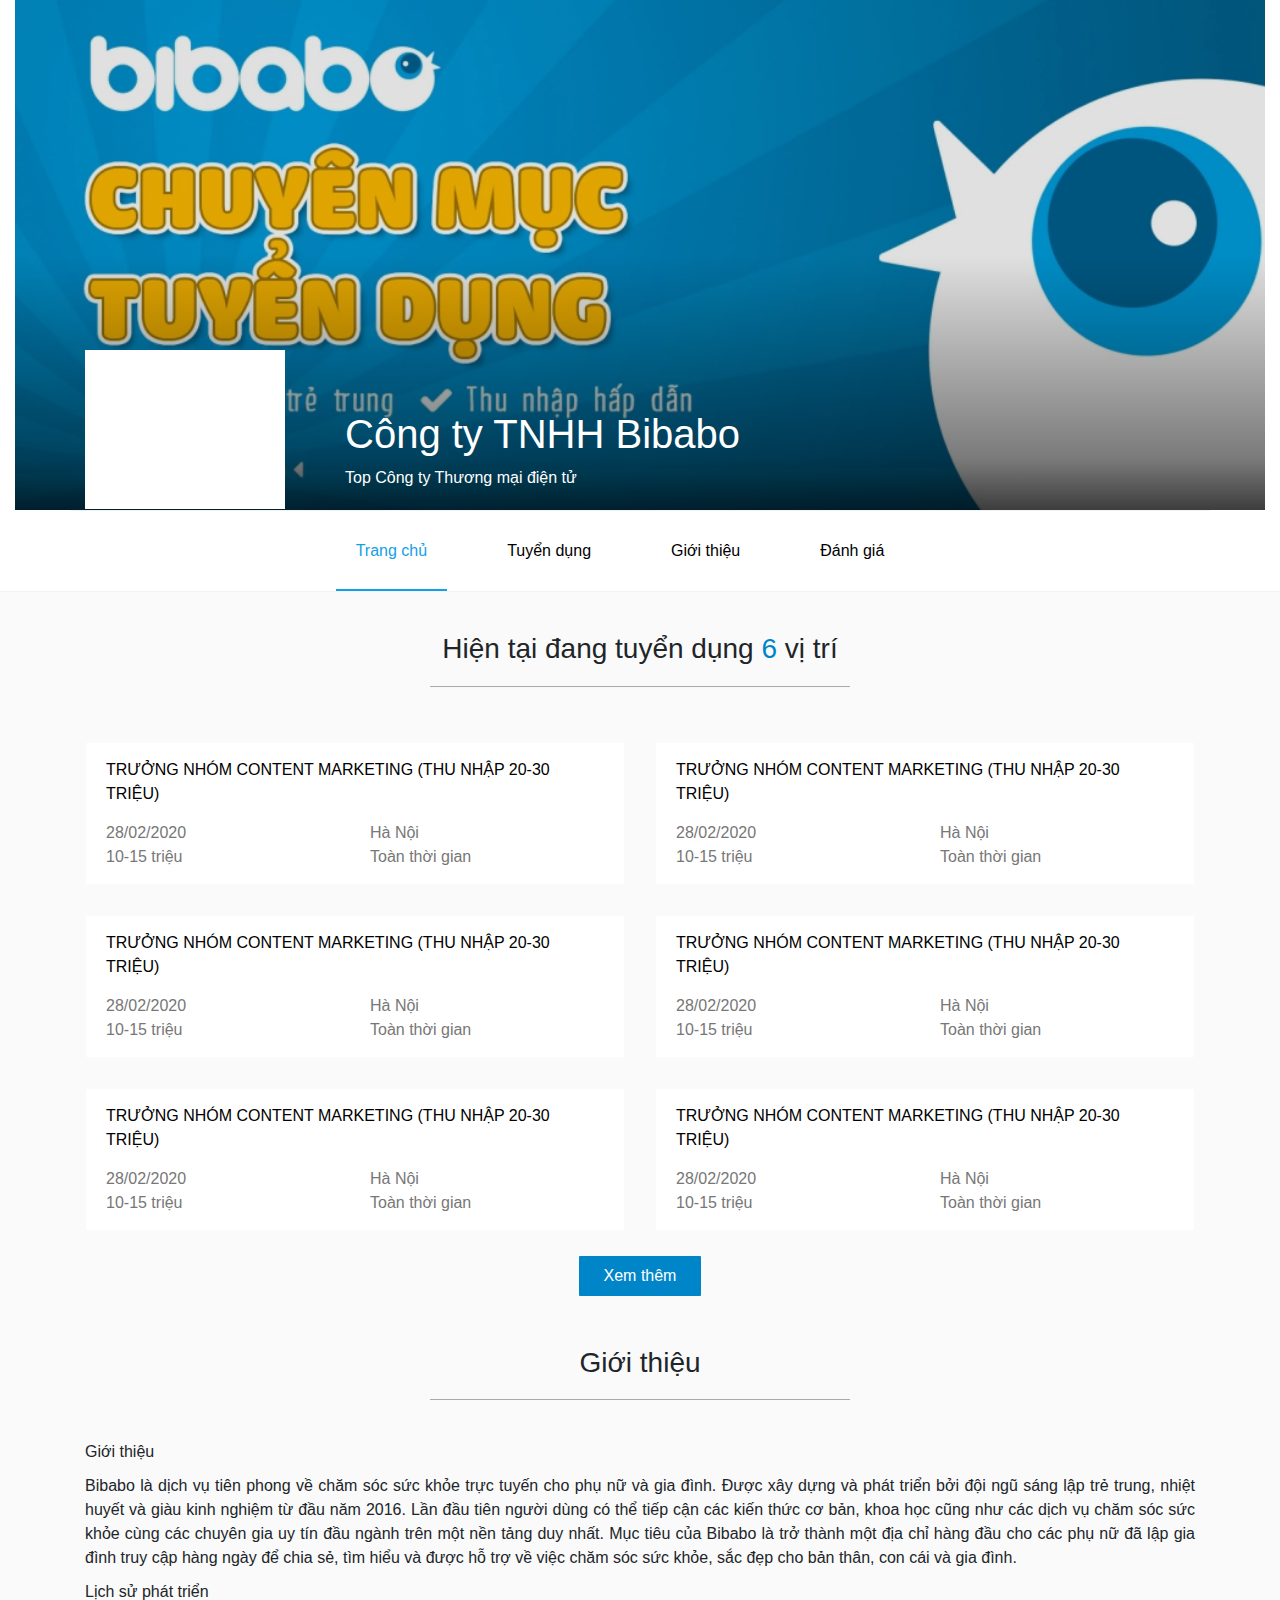
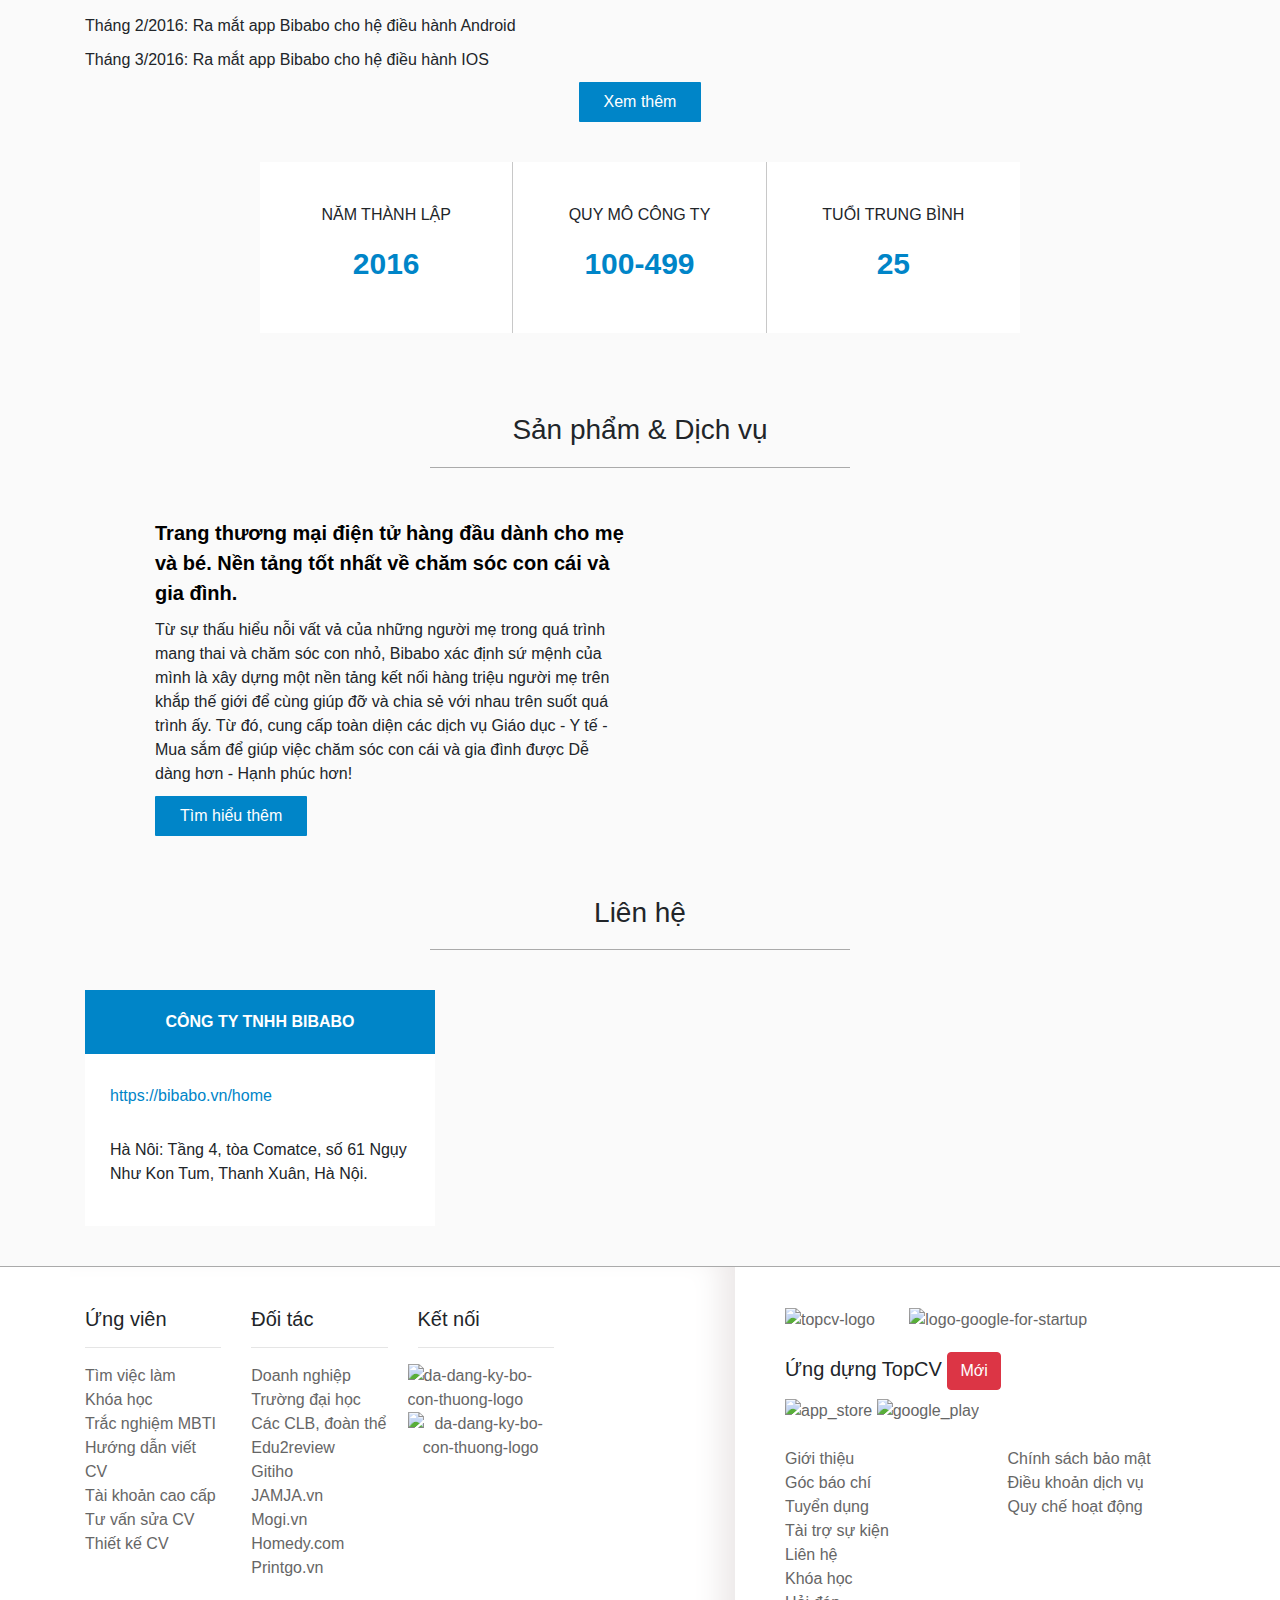
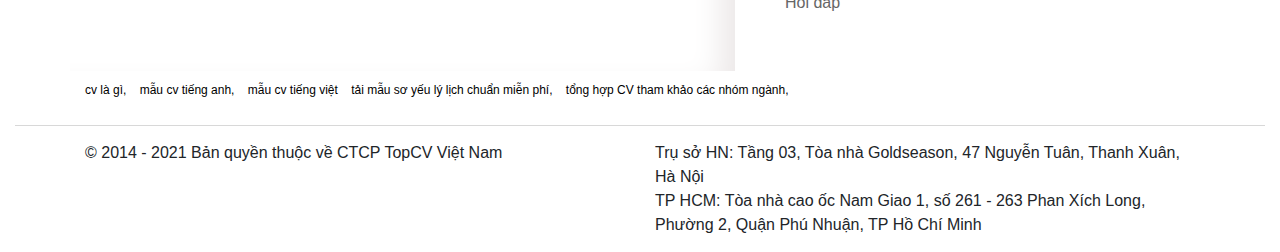
==== commit b8d78f56: "fix css" ====
--- a/index.html
+++ b/index.html
@@ -211,7 +211,7 @@
         </div>
       </div>
       <div class="text-center" style="margin: 10px 0;">
-        <a class="btn btn-primary" href="tuyendung.html">Xem thêm <i class="fas fa-angle-right"></i></a>
+        <a class="btn btn-premium" href="tuyendung.html">Xem thêm <i class="fas fa-angle-right"></i></a>
       </div>
     </div>
     <div class="container">
@@ -243,7 +243,7 @@
           </div>
         </div>
         <div class="text-center">
-          <a class="btn btn-primary" data-toggle="collapse" href="#collapseExample" role="button" aria-expanded="false"
+          <a class="btn btn-premium" data-toggle="collapse" href="#collapseExample" role="button" aria-expanded="false"
             aria-controls="collapseExample">
             Xem thêm <i class="fas fa-angle-right"></i>
           </a>
@@ -270,8 +270,8 @@
                   <div class="val-box item-box">100-499</div>
                 </div>
               </div>
-              <div class="col-md-4">
-                <div class="box" style="background: #fff;">
+              <div class="col-md-4" style="background: #fff;">
+                <div class="box">
                   <div class="icon-box item-box"><i class="fas fa-birthday-cake"></i></div>
                   <div class="title-box item-box">Tuổi trung bình</div>
                   <div class="val-box item-box">25</div>
@@ -303,7 +303,7 @@
                 con cái và gia
                 đình được Dễ dàng hơn - Hạnh phúc hơn!</p>
               <div style="margin: 10px 0;">
-                <a class="btn btn-primary" href="#">Tìm hiểu thêm <i class="fas fa-angle-right"></i></a>
+                <a class="btn btn-premium" href="#">Tìm hiểu thêm <i class="fas fa-angle-right"></i></a>
               </div>
             </div>
             <div class="col-md-6 col-sm-12">
--- a/css/myCSS.css
+++ b/css/myCSS.css
@@ -20,9 +20,23 @@
 ul {
   padding-left: 0;
 }
-.container{
-  /* max-width: initial; */
-}
+.btn-premium{
+  background-color: #0085c8;
+  border-color: #61d1ff;
+  border-radius: 1px;
+  color: #fff;
+  border: none;
+  padding: 8px 25px;
+}
+.btn-premium:hover, .btn-premium:focus{
+  background-color: #61d1ff;
+  color: #fff;
+  outline: none;
+}
+
+/* .container{
+  max-width: initial;
+} */
 #header {
   border-bottom: 1px solid #f2f2f2;
   /* margin-bottom: 20px; */
@@ -98,6 +112,11 @@
 }
 #menu {
   border-top: 1px solid #f2f2f2;
+  /* position: fixed;
+  top: 0;
+  left: 0;
+  width: 100%;
+  z-index: 10; */
 }
 #menu li {
   display: inline-block;
@@ -140,7 +159,7 @@
 } */
 #main {
   padding-bottom: 40px;
-  background-color: #f5f5f5;
+  background-color: #fafafa;
 }
 .main_top {
   text-align: center;
@@ -150,6 +169,7 @@
   width: 420px;
   max-width: 80%;
   border-top: 1px solid #aaa;
+  margin: 20px auto;
 }
 .main_bottom .wrapper-item {
   padding: 15px;
@@ -157,21 +177,21 @@
 .main_bottom .item {
   padding: 15px 20px;
   background: #fff;
+  border: 1px solid #fafafa;
+  /* box-shadow: 0 1px 2px 1px rgb(206, 203, 203); */
+  color: #777;
+}
+.main_bottom .item:hover {
   box-shadow: 0 1px 2px 1px rgb(206, 203, 203);
-  color: #777;
-}
-.main_bottom .item:hover {
-  border: 1px solid #b3b3b3;
+  /* border: 1px solid #b3b3b3; */
 }
 .main_bottom .item .title {
   text-transform: uppercase;
   padding-bottom: 15px;
 }
 #infor {
-  margin: 40px 0px;
-}
-#infor {
-  background-color: #fff;
+  /* background-color: #fff; */
+  margin: 40px auto;
 }
 #infor .item-box {
   font-size: 16px;
@@ -180,12 +200,12 @@
 }
 #infor .icon-box {
   font-size: 100px;
-  color: #777;
+  color: #cacaca;
 }
 #infor .val-box {
   font-size: 30px;
   font-weight: 700;
-  color: #14a0e6;
+  color: #0085c8;
 }
 #product_content {
   padding: 10px 70px;
@@ -257,6 +277,13 @@
 .input-group{
   margin-bottom: 15px;
 }
+.input-group-text{
+  color: rgb(112, 112, 112); 
+  background-color: #fff; 
+  font-size: 11px; 
+  line-height: 18px; 
+  color: #444;
+}
 /* ---------------- */
 /* gioithieu.html */
 .border_wrapper {
@@ -271,7 +298,7 @@
   padding-bottom: 40px;
 }
 #policy .policy_box {
-  min-height: 500px;
+  min-height: 400px;
   background: #fff;
   padding: 25px 20px;
   box-shadow: 0 1px 2px 2px #eee;
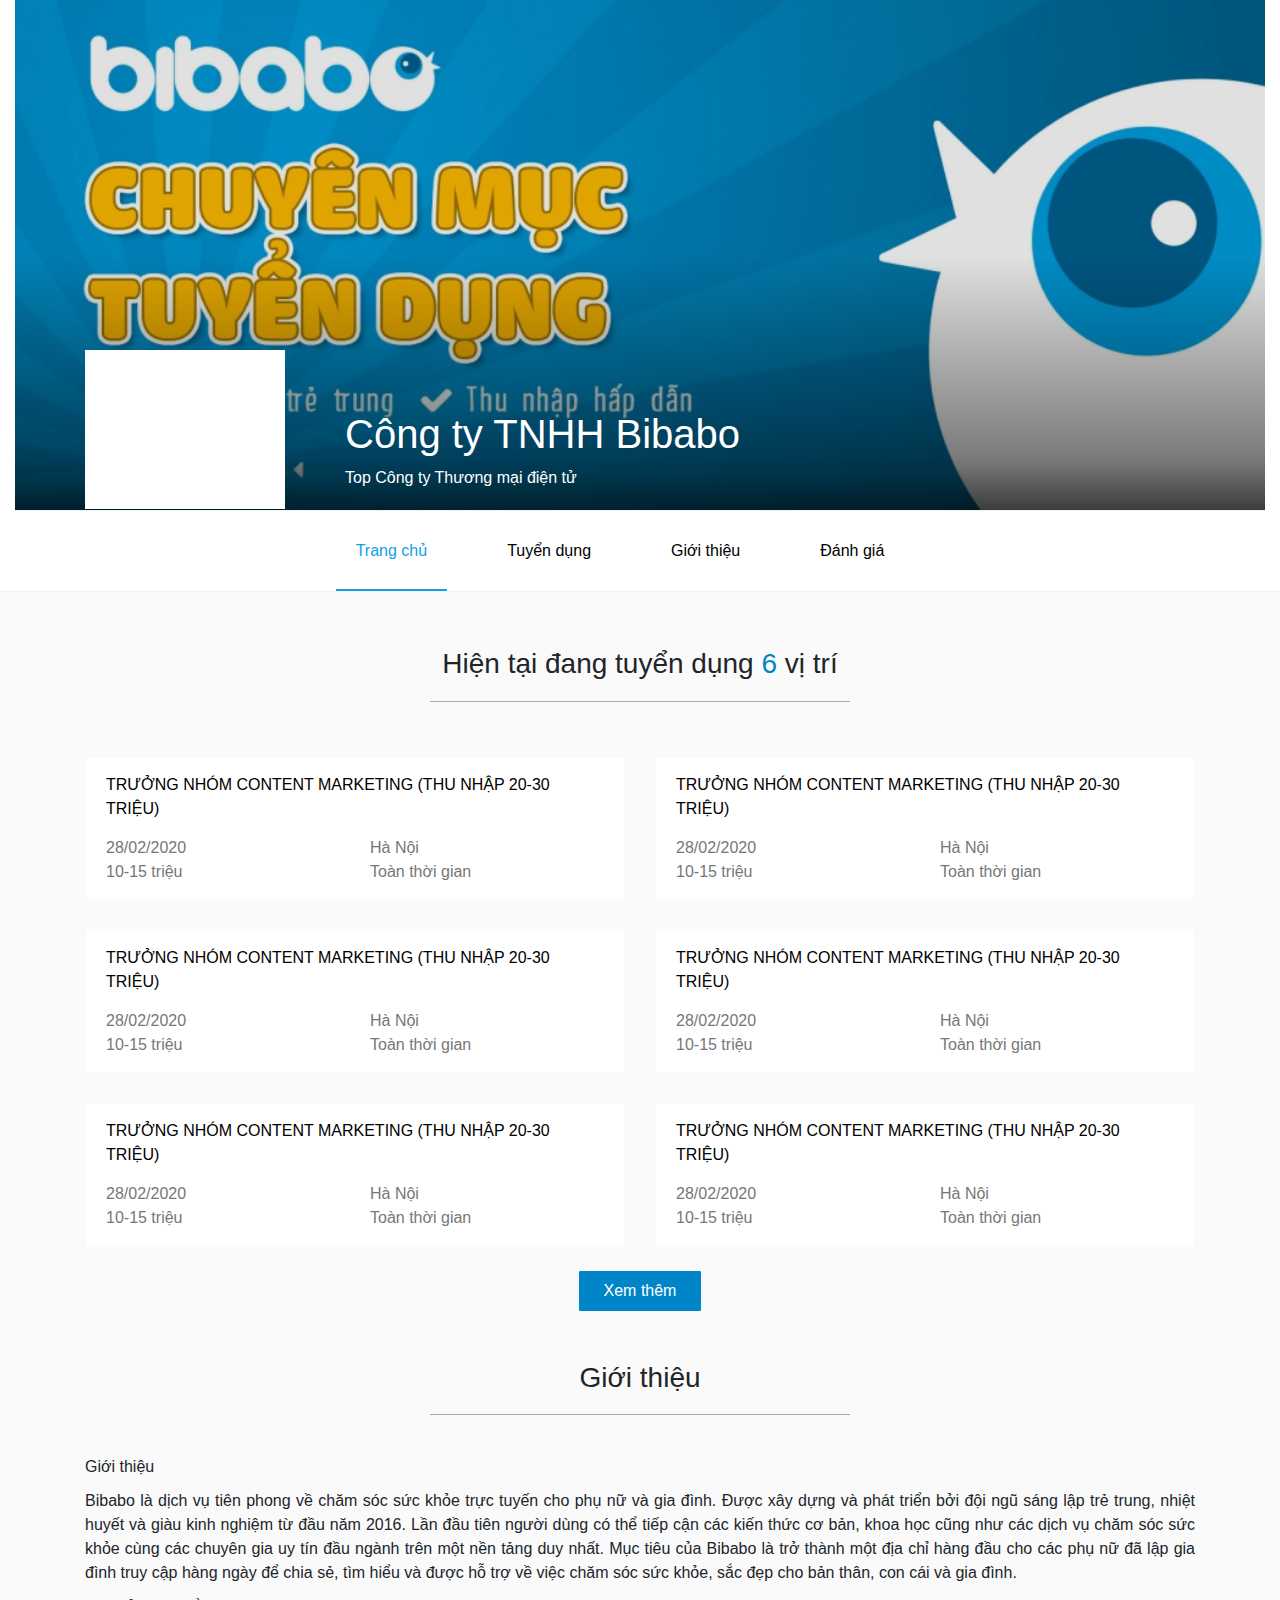
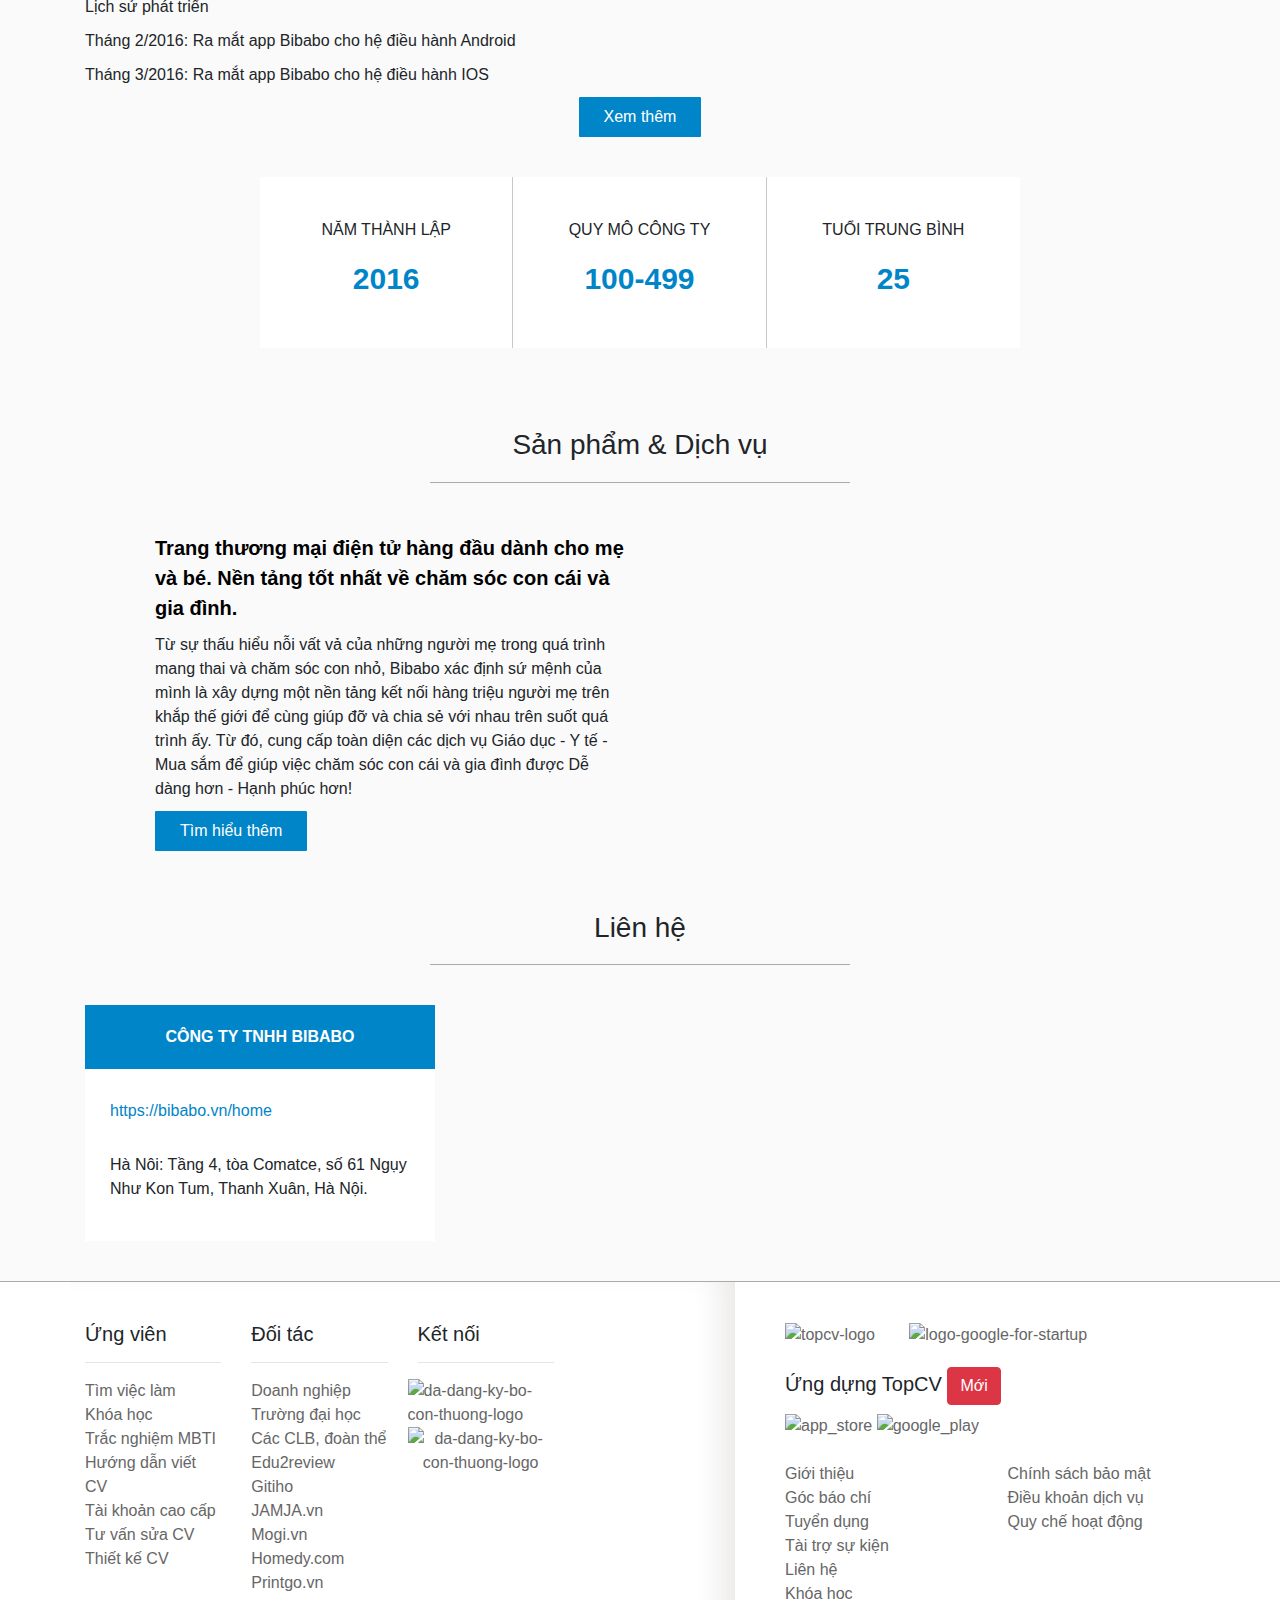
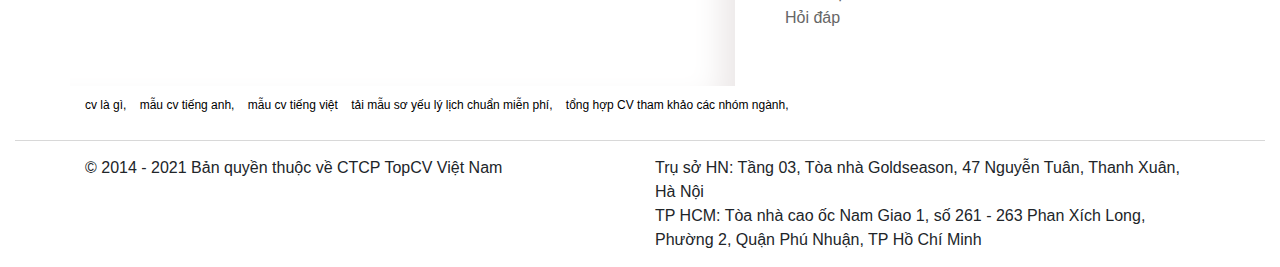
==== commit d328fcba: "fix menu" ====
--- a/index.html
+++ b/index.html
@@ -13,6 +13,17 @@
   <link rel="stylesheet" href="https://pro.fontawesome.com/releases/v5.10.0/css/all.css"
     integrity="sha384-AYmEC3Yw5cVb3ZcuHtOA93w35dYTsvhLPVnYs9eStHfGJvOvKxVfELGroGkvsg+p" crossorigin="anonymous" />
   <link rel="stylesheet" href="css/myCSS.css">
+  <script src="js/jquery-1.12.4.min.js"></script>
+  <script src="js/bootstrap.min.js"></script>
+  <script>
+    $(window).scroll(function () {
+      var sticky = $('.sticky'),
+        scroll = $(window).scrollTop();
+
+      if (scroll >= 508) sticky.addClass('fixed');
+      else sticky.removeClass('fixed');
+    });
+  </script>
 
 </head>
 
@@ -33,21 +44,23 @@
         </div>
       </div>
     </div>
-    <div class="container" id="menu">
-      <ul class="nav justify-content-center ">
-        <li class="nav-item">
-          <a class="nav-link active" href="index.html">Trang chủ</a>
-        </li>
-        <li class="nav-item">
-          <a class="nav-link " href="tuyendung.html">Tuyển dụng</a>
-        </li>
-        <li class="nav-item">
-          <a class="nav-link " href="gioithieu.html">Giới thiệu</a>
-        </li>
-        <li class="nav-item">
-          <a class="nav-link " href="danhgia.html">Đánh giá</a>
-        </li>
-      </ul>
+    <div class="sticky">
+      <div class="container">
+        <ul class="nav justify-content-center ">
+          <li class="nav-item">
+            <a class="nav-link active" href="index.html">Trang chủ</a>
+          </li>
+          <li class="nav-item">
+            <a class="nav-link " href="tuyendung.html">Tuyển dụng</a>
+          </li>
+          <li class="nav-item">
+            <a class="nav-link " href="gioithieu.html">Giới thiệu</a>
+          </li>
+          <li class="nav-item">
+            <a class="nav-link " href="danhgia.html">Đánh giá</a>
+          </li>
+        </ul>
+      </div>
     </div>
   </div>
   <div id="main">
--- a/css/myCSS.css
+++ b/css/myCSS.css
@@ -20,7 +20,7 @@
 ul {
   padding-left: 0;
 }
-.btn-premium{
+.btn-premium {
   background-color: #0085c8;
   border-color: #61d1ff;
   border-radius: 1px;
@@ -28,7 +28,8 @@
   border: none;
   padding: 8px 25px;
 }
-.btn-premium:hover, .btn-premium:focus{
+.btn-premium:hover,
+.btn-premium:focus {
   background-color: #61d1ff;
   color: #fff;
   outline: none;
@@ -110,20 +111,30 @@
     margin-top: 0;
   }
 }
-#menu {
+
+.sticky {
   border-top: 1px solid #f2f2f2;
-  /* position: fixed;
+  background-color: #fff;
+  /* position: -webkit-sticky;
+  position: sticky;
   top: 0;
   left: 0;
   width: 100%;
   z-index: 10; */
 }
-#menu li {
+.fixed {
+  position: fixed;
+  top: 0;
+  left: 0;
+  width: 100%;
+  z-index: 10;
+}
+.sticky li {
   display: inline-block;
   margin-right: 40px;
   font-size: 16px;
 }
-#menu li a {
+.sticky li a {
   display: inline-block;
   padding: 20px;
   text-decoration: none;
@@ -131,22 +142,22 @@
   height: 80px;
   color: #000000;
 }
-#menu li a.active {
+.sticky li a.active {
   color: #14a0e6;
   border-bottom: 2px solid #14a0e6;
 }
-#menu li a:hover {
+.sticky li a:hover {
   color: #14a0e6;
   border-bottom: 2px solid #14a0e6;
 }
-@media (max-width: 767px){
-  #menu li {
+@media (max-width: 767px) {
+  .sticky li {
     margin-right: 10px;
     font-size: 14px;
   }
 }
-@media (max-width: 991px){
-  #menu li {
+@media (max-width: 991px) {
+  .sticky li {
     margin-right: 10px;
   }
 }
@@ -159,6 +170,7 @@
 } */
 #main {
   padding-bottom: 40px;
+  padding-top: 15px;
   background-color: #fafafa;
 }
 .main_top {
@@ -236,13 +248,13 @@
 .footer_top_right {
   padding: 40px 10px 40px 50px;
 }
-@media (min-width: 768px){
+@media (min-width: 768px) {
   #footer-top .footer_top_right {
     padding-left: 50px;
     float: right;
   }
 }
-@media (min-width: 768px){
+@media (min-width: 768px) {
   /* .col-sm-5 {
     width: 41.66666667%;
   } */
@@ -274,14 +286,14 @@
   /* padding: 20px; */
   margin-bottom: 20px;
 }
-.input-group{
+.input-group {
   margin-bottom: 15px;
 }
-.input-group-text{
-  color: rgb(112, 112, 112); 
-  background-color: #fff; 
-  font-size: 11px; 
-  line-height: 18px; 
+.input-group-text {
+  color: rgb(112, 112, 112);
+  background-color: #fff;
+  font-size: 11px;
+  line-height: 18px;
   color: #444;
 }
 /* ---------------- */
@@ -289,7 +301,7 @@
 .border_wrapper {
   border-right: 1px solid #c8c8c8;
 }
-@media (max-width: 991px){
+@media (max-width: 991px) {
   #infor .border_wrapper {
     border-right: none;
   }
@@ -326,6 +338,12 @@
 
 /* ---------------- */
 /* đánh giá.html */
+.bg-premium {
+  background-color: #0085c8 !important;
+}
+.text-premium {
+  color: #0085c8 !important;
+}
 .box {
   padding: 20px;
   margin-bottom: 20px;
@@ -336,6 +354,137 @@
 .review_title {
   font-size: 20px;
   margin-bottom: 25px;
+}
+#review .star-bar {
+  font-size: 0;
+  position: relative;
+  white-space: nowrap;
+  display: inline-block;
+  margin: 2px auto;
+}
+#review .review-box .rating i {
+  font-size: 30px;
+  padding: 4px 4px 2px 7px;
+}
+#review .rating i {
+  font-size: 20px;
+  padding: 3px;
+  color: #fff;
+  cursor: pointer;
+  background: #ccc;
+  margin-right: 3px;
+}
+#review .active-star {
+  display: block;
+  position: absolute;
+  top: 0;
+  left: 0;
+  bottom: 0;
+  z-index: 1;
+  overflow: hidden;
+}
+.c100.small {
+  font-size: 80px;
+}
+.c100 {
+  position: relative;
+  font-size: 120px;
+  width: 1em;
+  height: 1em;
+  -webkit-border-radius: 50%;
+  -moz-border-radius: 50%;
+  -ms-border-radius: 50%;
+  -o-border-radius: 50%;
+  border-radius: 50%;
+  float: left;
+  margin: 0 0.1em 0.1em 0;
+  background-color: #cccccc4f;
+}
+.small,
+small {
+  font-size: 85%;
+}
+#review .c100 > span {
+  color: #757575;
+}
+.c100 > span {
+  color: #757575;
+}
+.c100 > span {
+  position: absolute;
+  width: 100%;
+  z-index: 1;
+  left: 0;
+  top: 0;
+  width: 5em;
+  line-height: 5em;
+  font-size: 0.2em;
+  color: #ccc;
+  display: block;
+  text-align: center;
+  white-space: nowrap;
+  -webkit-transition-property: all;
+  -moz-transition-property: all;
+  -o-transition-property: all;
+  transition-property: all;
+  -webkit-transition-duration: 0.2s;
+  -moz-transition-duration: 0.2s;
+  -o-transition-duration: 0.2s;
+  transition-duration: 0.2s;
+  -webkit-transition-timing-function: ease-out;
+  -moz-transition-timing-function: ease-out;
+  -o-transition-timing-function: ease-out;
+  transition-timing-function: ease-out;
+}
+.c100 *,
+.c100 *:before,
+.c100 *:after {
+  -webkit-box-sizing: content-box;
+  -moz-box-sizing: content-box;
+  box-sizing: content-box;
+}
+.c100 .slice {
+  position: absolute;
+  width: 1em;
+  height: 1em;
+  clip: rect(0em, 1em, 1em, 0.5em);
+}
+.c100.p100 .bar {
+  -webkit-transform: rotate(360deg);
+  -moz-transform: rotate(360deg);
+  -ms-transform: rotate(360deg);
+  -o-transform: rotate(360deg);
+  transform: rotate(360deg);
+}
+.fill {
+  position: absolute;
+  border: 0.08em solid #307bbb;
+  width: 0.84em;
+  height: 0.84em;
+  clip: rect(0em, 0.5em, 1em, 0em);
+  -webkit-border-radius: 50%;
+  -moz-border-radius: 50%;
+  -ms-border-radius: 50%;
+  -o-border-radius: 50%;
+  border-radius: 50%;
+  -webkit-transform: rotate(0deg);
+  -moz-transform: rotate(0deg);
+  -ms-transform: rotate(0deg);
+  -o-transform: rotate(0deg);
+  transform: rotate(0deg);
+}
+#review .review-overall-text {
+  margin: 30px 0 0 -10px;
+  font-size: 15px;
+}
+.bold {
+  font-weight: bold;
+}
+.rate-block {
+  margin-bottom: 10px;
+}
+#review .rating-small {
+  margin-top: 10px;
 }
 blockquote {
   font-size: inherit;
